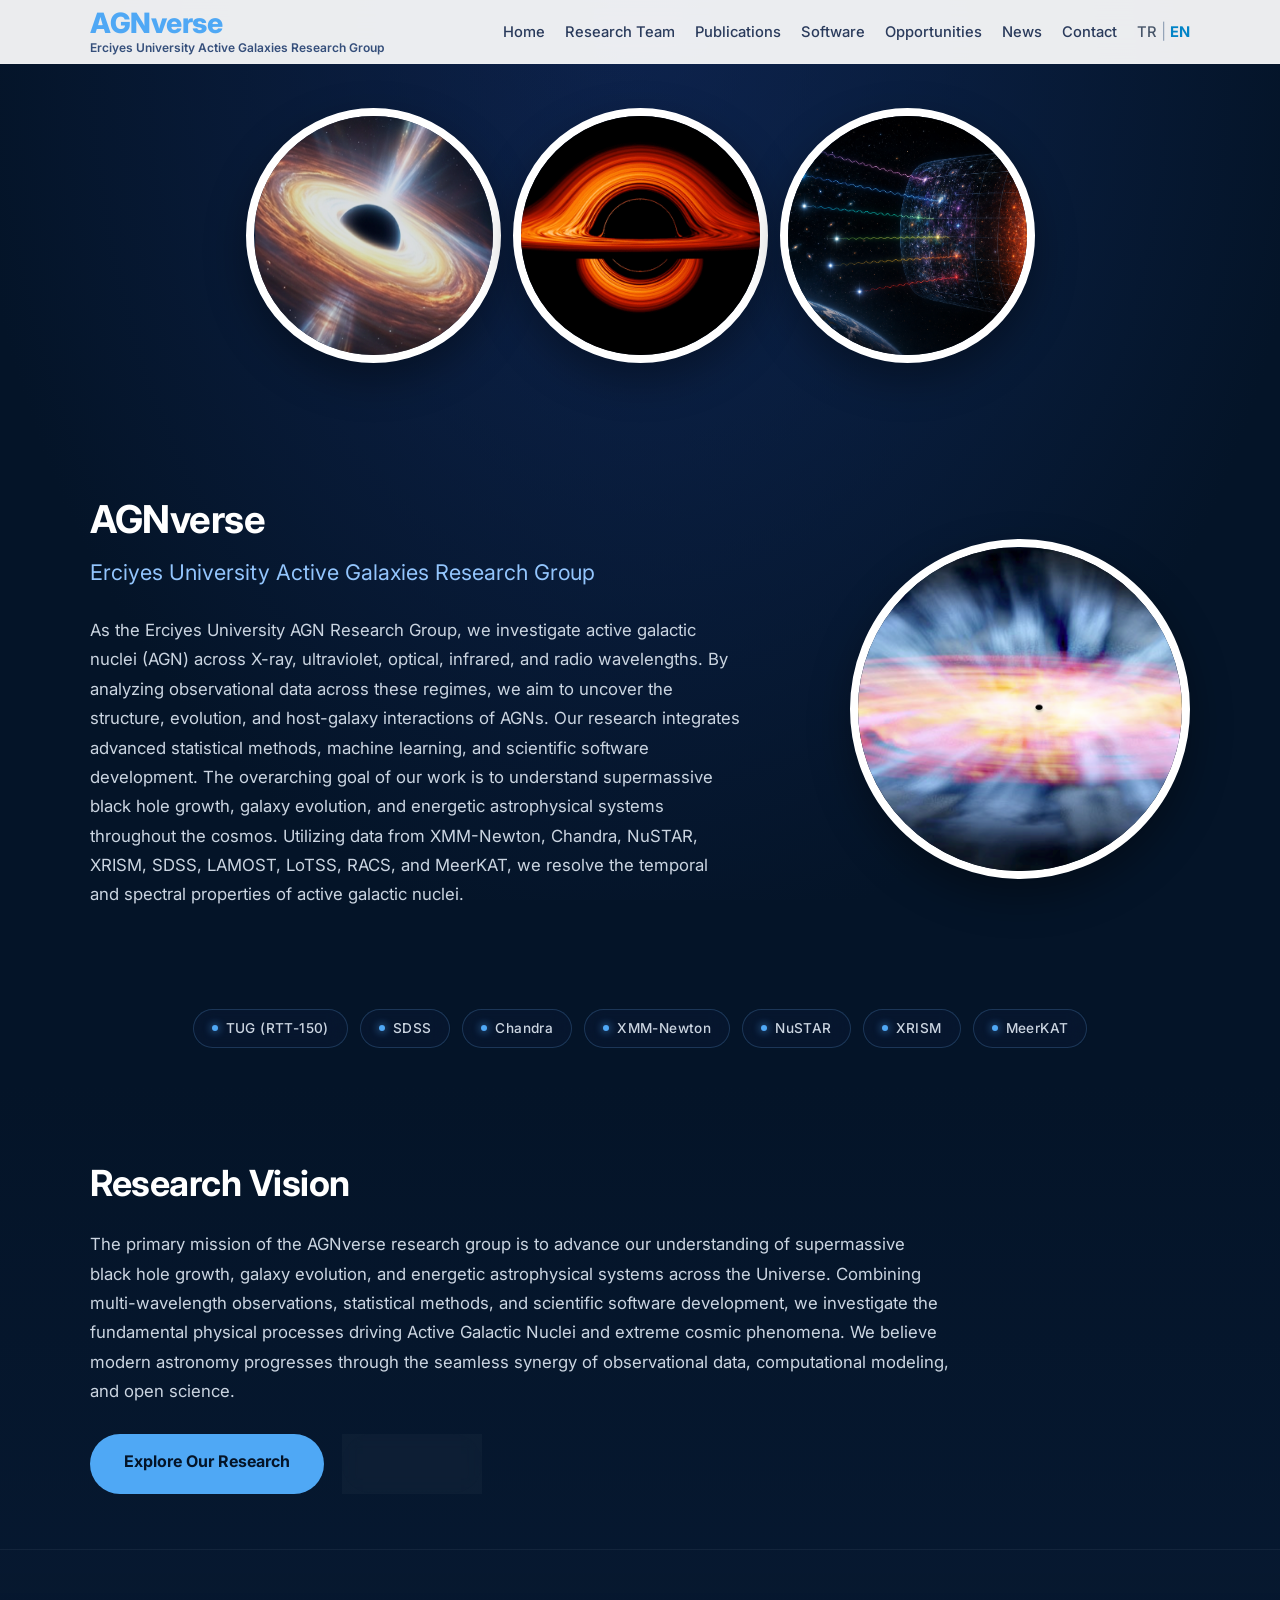
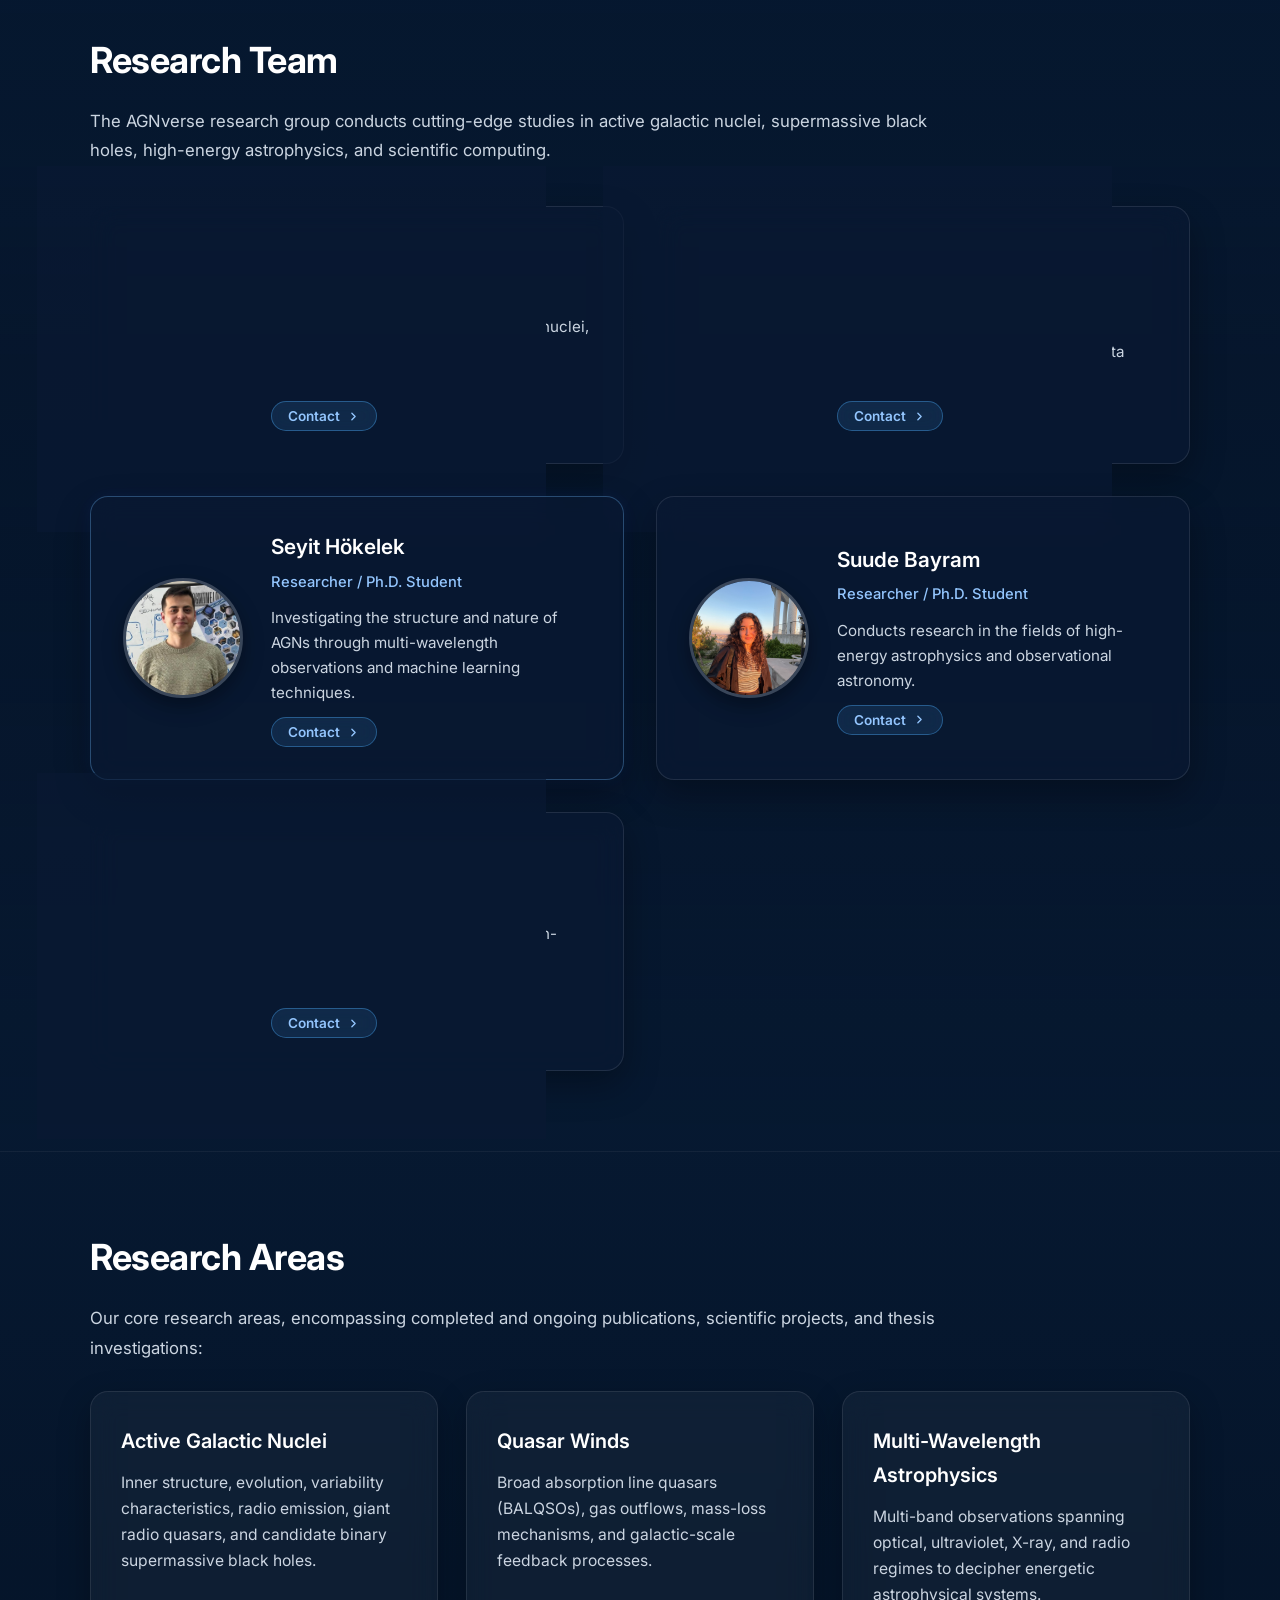
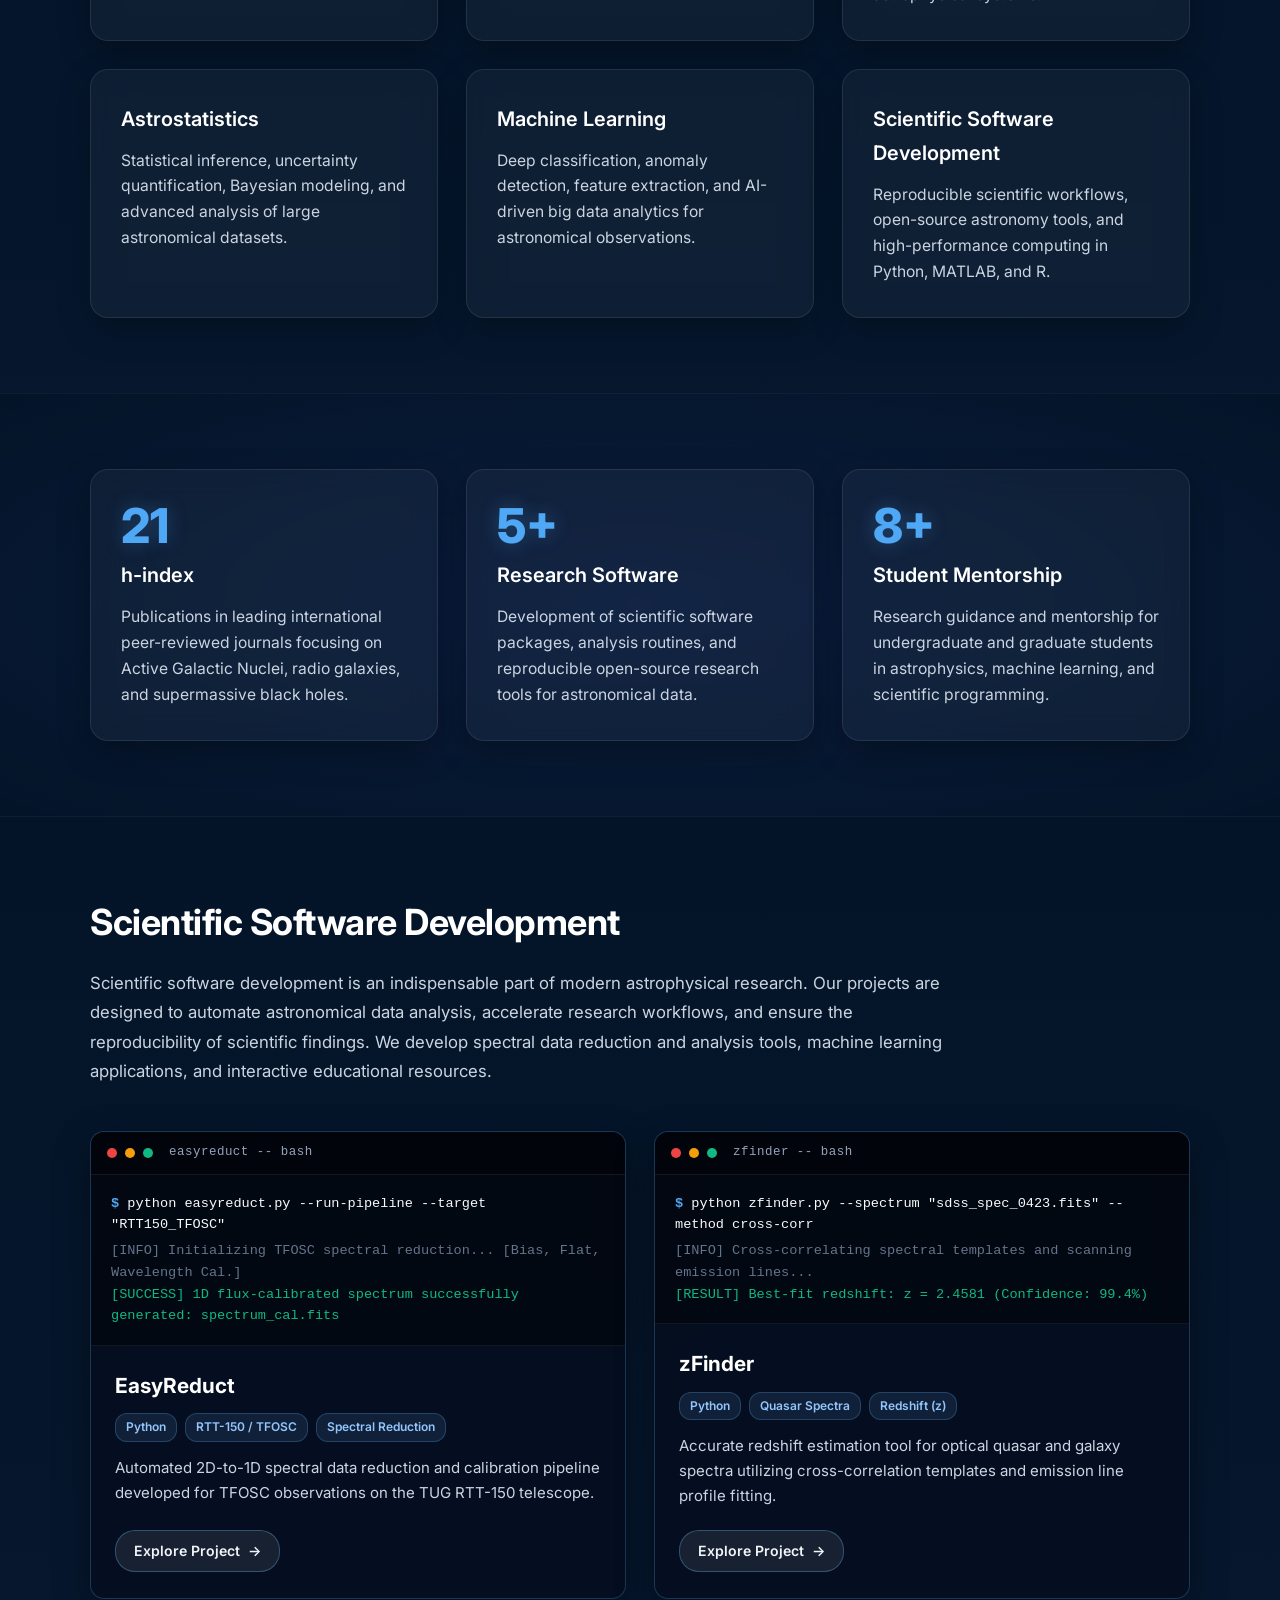
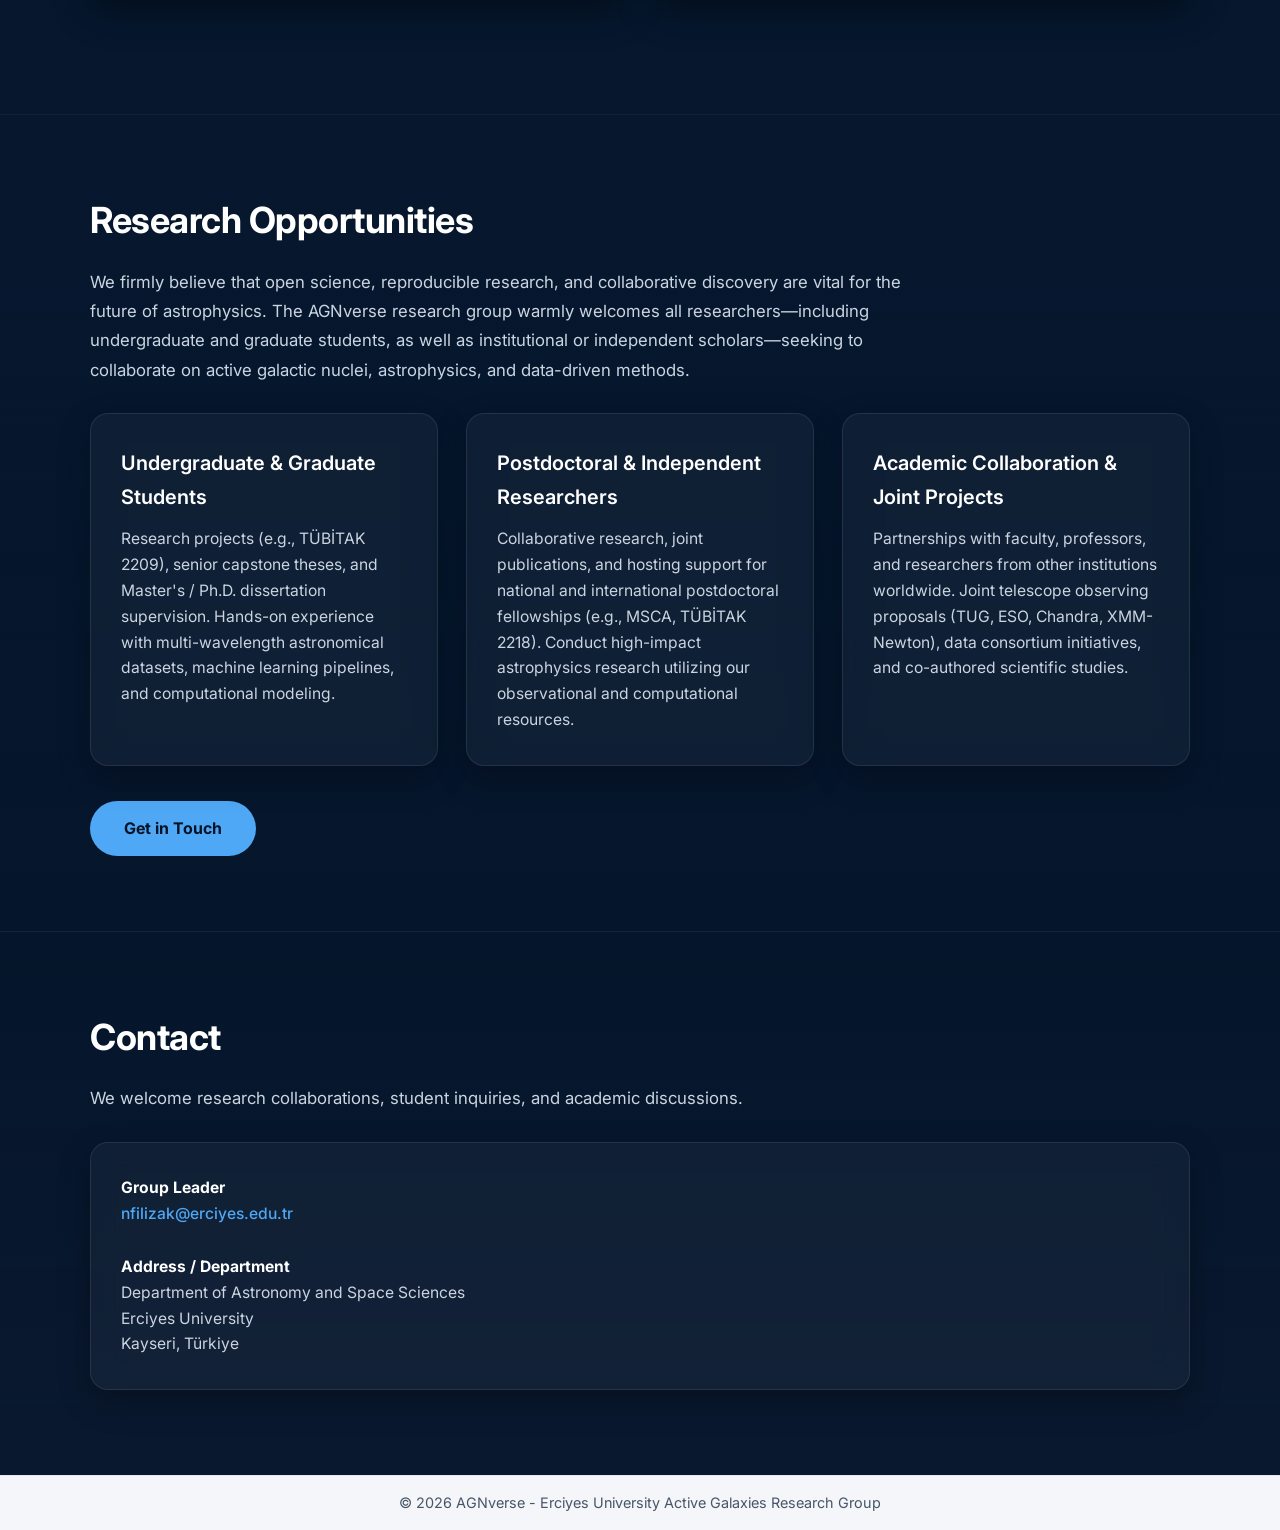
==== en.html @ ff293e3b "SH: update everything" ====
<!DOCTYPE html>
<html lang="en">

<head>

    <meta charset="UTF-8">
    <meta name="viewport" content="width=device-width, initial-scale=1.0">

    <title>AGNverse | Erciyes University Active Galaxies Research Group</title>

    <meta name="description"
        content="Official website of AGNverse - Erciyes University Active Galaxies Research Group. Astrophysics, Active Galactic Nuclei, Quasars, Scientific Programming, Astrostatistics, and Machine Learning.">

    <link rel="stylesheet" href="assets/css/style.css">

</head>

<body>

<header>

    <div class="container navbar">

        <div class="logo">
            <span class="logo-title">AGNverse</span>
            <span class="logo-subtitle">Erciyes University Active Galaxies Research Group</span>
        </div>

        <nav>

            <ul class="menu">

                <li><a href="#">Home</a></li>

                <li><a href="#team">Research Team</a></li>

                <li><a href="#publications">Publications</a></li>

                <li><a href="#software">Software</a></li>

                <li><a href="#opportunities">Opportunities</a></li>

                <li><a href="news-en.html">News</a></li>

                <li><a href="#contact">Contact</a></li>

                <li class="language-switch">
                    <a href="index.html">TR</a>
                    <span>|</span>
                    <a href="en.html" class="active-lang">EN</a>
                </li>

            </ul>

        </nav>

    </div>

</header>

<section class="top-showcase">

    <div class="container showcase-container">

        <div class="showcase-item">
            <img src="assets/images/showcase/agn.png" alt="Active Galactic Nucleus">
        </div>

        <div class="showcase-item">
            <img src="assets/images/showcase/bh.gif" alt="Black Hole">
        </div>

        <div class="showcase-item">
            <img src="assets/images/showcase/Picture2.png" alt="Universe">
        </div>

    </div>

</section>

<section class="hero">

    <div class="container hero">

<div class="hero-text">

            <h1>
                AGNverse
            </h1>

            <h2>
                Erciyes University Active Galaxies Research Group
            </h2>

            <p>

               As the Erciyes University AGN Research Group, we investigate active galactic nuclei (AGN) across X-ray, ultraviolet, optical, infrared, and radio wavelengths.
               By analyzing observational data across these regimes, we aim to uncover the structure, evolution, and host-galaxy interactions of AGNs.
               Our research integrates advanced statistical methods, machine learning, and scientific software development.
               The overarching goal of our work is to understand supermassive black hole growth, galaxy evolution, and energetic astrophysical systems throughout the cosmos.
               
               Utilizing data from XMM-Newton, Chandra, NuSTAR, XRISM, SDSS, LAMOST, LoTSS, RACS, and MeerKAT, we resolve the temporal and spectral properties of active galactic nuclei.

            </p>

        </div>

<div class="hero-image">

            <img src="assets/images/showcase/Kuazar.png"
                alt="Quasar Artistic Illustration">

        </div>

    </div>

</section>

<div class="facilities-strip">
    <div class="facilities-container">
        <span class="facility-badge"><span class="facility-dot"></span>TUG (RTT-150)</span>
        <span class="facility-badge"><span class="facility-dot"></span>SDSS</span>
        <span class="facility-badge"><span class="facility-dot"></span>Chandra</span>
        <span class="facility-badge"><span class="facility-dot"></span>XMM-Newton</span>
        <span class="facility-badge"><span class="facility-dot"></span>NuSTAR</span>
        <span class="facility-badge"><span class="facility-dot"></span>XRISM</span>
        <span class="facility-badge"><span class="facility-dot"></span>MeerKAT</span>
    </div>
</div>

<section id="vision">

    <div class="container">

        <h2 class="section-title">
            Research Vision
        </h2>

        <p class="section-text">

            The primary mission of the AGNverse research group is to advance our understanding of supermassive black hole growth, galaxy evolution, and energetic astrophysical systems across the Universe.
            Combining multi-wavelength observations, statistical methods, and scientific software development, we investigate the fundamental physical processes driving Active Galactic Nuclei and extreme cosmic phenomena.
            We believe modern astronomy progresses through the seamless synergy of observational data, computational modeling, and open science.

        </p>

        <div class="button-group">

            <a href="#team" class="btn btn-primary">
                Explore Our Research
            </a>

            <a href="#software" class="btn btn-secondary">
                Software
            </a>

        </div>

    </div>

</section> 

<section id="team">

    <div class="container">

        <h2 class="section-title">
            Research Team
        </h2>

        <p class="section-intro">
            The AGNverse research group conducts cutting-edge studies in active galactic nuclei,
            supermassive black holes, high-energy astrophysics, and scientific computing.
        </p>

        <div class="team-grid">

            <div class="team-member">
                <div class="flip-inner">
                    <div class="card-front">
                        <div class="team-photo">
                            <img src="assets/images/team/lead.jpg" alt="Dr. Nurten Filiz Ak">
                        </div>
                        <div class="team-info">
                            <h3>Dr. Nurten Filiz Ak</h3>
                            <p class="team-role">Research Group Leader</p>
                            <p class="team-bio">
                                Conducts research on active galactic nuclei, radio galaxies, and the evolution of supermassive black holes.
                            </p>
                            <button class="flip-btn front-flip-btn" type="button" aria-label="Show contact information">
                                <span>Contact</span>
                                <svg class="flip-icon" width="13" height="13" viewBox="0 0 24 24" fill="none" stroke="currentColor" stroke-width="2.5" stroke-linecap="round" stroke-linejoin="round"><path d="m9 18 6-6-6-6"/></svg>
                            </button>
                        </div>
                    </div>
                    <div class="card-back">
                        <div class="card-back-content">
                            <h4 class="card-back-name">Dr. Nurten Filiz Ak</h4>
                            <p class="card-back-role">Research Group Leader</p>
                            <div class="card-back-email">
                                <div class="email-badge" title="Click to copy" data-email="nfilizak@erciyes.edu.tr">
                                    <a href="mailto:nfilizak@erciyes.edu.tr" class="email-mailto-btn" title="Send Email">
                                        <svg width="15" height="15" viewBox="0 0 24 24" fill="none" stroke="currentColor" stroke-width="2" stroke-linecap="round" stroke-linejoin="round"><rect width="20" height="16" x="2" y="4" rx="2"/><path d="m22 7-8.97 5.7a1.94 1.94 0 0 1-2.06 0L2 7"/></svg>
                                    </a>
                                    <span class="email-text">nfilizak@erciyes.edu.tr</span>
                                </div>
                            </div>
                            <div class="team-links card-back-links">
                                <a href="https://github.com/nfilizak" target="_blank">GitHub</a>
                                <a href="https://nfilizak.github.io/" target="_blank">Web</a>
                                <a href="https://scholar.google.com/citations?user=HhNbf2wAAAAJ" target="_blank">Google Scholar</a>
                                <a href="https://orcid.org/0000-0003-3016-5490" target="_blank">ORCID</a>
                            </div>
                            <button class="flip-btn back-flip-btn" type="button" aria-label="Back to biography">
                                <svg class="flip-icon-back" width="13" height="13" viewBox="0 0 24 24" fill="none" stroke="currentColor" stroke-width="2.5" stroke-linecap="round" stroke-linejoin="round"><path d="m15 18-6-6 6-6"/></svg>
                                <span>Biography</span>
                            </button>
                        </div>
                    </div>
                </div>
            </div>

            <div class="team-member">
                <div class="flip-inner">
                    <div class="card-front">
                        <div class="team-photo">
                            <img src="assets/images/team/researcher-1.png" alt="M. Turan Sağlam">
                        </div>
                        <div class="team-info">
                            <h3>M. Turan Sağlam</h3>
                            <p class="team-role">Researcher / Ph.D. Student</p>
                            <p class="team-bio">
                                Focuses on scientific programming, machine learning, and astronomical data analysis.
                            </p>
                            <button class="flip-btn front-flip-btn" type="button" aria-label="Show contact information">
                                <span>Contact</span>
                                <svg class="flip-icon" width="13" height="13" viewBox="0 0 24 24" fill="none" stroke="currentColor" stroke-width="2.5" stroke-linecap="round" stroke-linejoin="round"><path d="m9 18 6-6-6-6"/></svg>
                            </button>
                        </div>
                    </div>
                    <div class="card-back">
                        <div class="card-back-content">
                            <h4 class="card-back-name">M. Turan Sağlam</h4>
                            <p class="card-back-role">Researcher / Ph.D. Student</p>
                            <div class="card-back-email">
                                <div class="email-badge" title="Click to copy" data-email="mturansaglam@">
                                    <a href="mailto:mturansaglam@" class="email-mailto-btn" title="Send Email">
                                        <svg width="15" height="15" viewBox="0 0 24 24" fill="none" stroke="currentColor" stroke-width="2" stroke-linecap="round" stroke-linejoin="round"><rect width="20" height="16" x="2" y="4" rx="2"/><path d="m22 7-8.97 5.7a1.94 1.94 0 0 1-2.06 0L2 7"/></svg>
                                    </a>
                                    <span class="email-text">mturansaglam@</span>
                                </div>
                            </div>
                            <div class="team-links card-back-links">
                                <a href="https://github.com/agnverse" target="_blank">GitHub</a>
                                <a href="#">Web</a>
                                <a href="#">Google Scholar</a>
                                <a href="https://orcid.org" target="_blank">ORCID</a>
                            </div>
                            <button class="flip-btn back-flip-btn" type="button" aria-label="Back to biography">
                                <svg class="flip-icon-back" width="13" height="13" viewBox="0 0 24 24" fill="none" stroke="currentColor" stroke-width="2.5" stroke-linecap="round" stroke-linejoin="round"><path d="m15 18-6-6 6-6"/></svg>
                                <span>Biography</span>
                            </button>
                        </div>
                    </div>
                </div>
            </div>

            <div class="team-member seyit-card" id="seyithokelek-card">
                <div class="flip-inner">
                    <div class="card-front">
                        <div class="team-photo">
                            <img src="assets/images/team/researcher_2.jpeg" alt="Seyit Hökelek" class="photo-seyit" style="object-position: center 18%;">
                        </div>
                        <div class="team-info">
                            <h3>Seyit Hökelek</h3>
                            <p class="team-role">Researcher / Ph.D. Student</p>
                            <p class="team-bio">
                                Investigating the structure and nature of AGNs through multi-wavelength observations and machine learning techniques.
                            </p>
                            <button class="flip-btn front-flip-btn" type="button" aria-label="Show contact information">
                                <span>Contact</span>
                                <svg class="flip-icon" width="13" height="13" viewBox="0 0 24 24" fill="none" stroke="currentColor" stroke-width="2.5" stroke-linecap="round" stroke-linejoin="round"><path d="m9 18 6-6-6-6"/></svg>
                            </button>
                        </div>
                    </div>
                    <div class="card-back">
                        <div class="card-back-content">
                            <h4 class="card-back-name">Seyit Hökelek</h4>
                            <p class="card-back-role">Researcher / Ph.D. Student</p>
                            <div class="card-back-email">
                                <div class="email-badge" title="Click to copy" data-email="sthokelek@gmail.com">
                                    <a href="mailto:sthokelek@gmail.com" class="email-mailto-btn" title="Send Email">
                                        <svg width="15" height="15" viewBox="0 0 24 24" fill="none" stroke="currentColor" stroke-width="2" stroke-linecap="round" stroke-linejoin="round"><rect width="20" height="16" x="2" y="4" rx="2"/><path d="m22 7-8.97 5.7a1.94 1.94 0 0 1-2.06 0L2 7"/></svg>
                                    </a>
                                    <span class="email-text">sthokelek@gmail.com</span>
                                </div>
                            </div>
                            <div class="team-links card-back-links">
                                <a href="https://github.com/seyithokelek" target="_blank">GitHub</a>
                                <a href="https://seyithokelek.github.io/" target="_blank">Web</a>
                                <a href="https://scholar.google.com/citations?user=B_S19VgAAAAJ" target="_blank">Google Scholar</a>
                                <a href="https://orcid.org/0000-0002-2534-0584" target="_blank">ORCID</a>
                            </div>
                            <button class="flip-btn back-flip-btn" type="button" aria-label="Back to biography">
                                <svg class="flip-icon-back" width="13" height="13" viewBox="0 0 24 24" fill="none" stroke="currentColor" stroke-width="2.5" stroke-linecap="round" stroke-linejoin="round"><path d="m15 18-6-6 6-6"/></svg>
                                <span>Biography</span>
                            </button>
                        </div>
                    </div>
                </div>
            </div>

            <div class="team-member">
                <div class="flip-inner">
                    <div class="card-front">
                        <div class="team-photo">
                            <img src="assets/images/team/researcher-3.jpeg" alt="Suude Bayram">
                        </div>
                        <div class="team-info">
                            <h3>Suude Bayram</h3>
                            <p class="team-role">Researcher / Ph.D. Student</p>
                            <p class="team-bio">
                                Conducts research in the fields of high-energy astrophysics and observational astronomy.
                            </p>
                            <button class="flip-btn front-flip-btn" type="button" aria-label="Show contact information">
                                <span>Contact</span>
                                <svg class="flip-icon" width="13" height="13" viewBox="0 0 24 24" fill="none" stroke="currentColor" stroke-width="2.5" stroke-linecap="round" stroke-linejoin="round"><path d="m9 18 6-6-6-6"/></svg>
                            </button>
                        </div>
                    </div>
                    <div class="card-back">
                        <div class="card-back-content">
                            <h4 class="card-back-name">Suude Bayram</h4>
                            <p class="card-back-role">Researcher / Ph.D. Student</p>
                            <div class="card-back-email">
                                <div class="email-badge" title="Click to copy" data-email="suudebayram@">
                                    <a href="mailto:suudebayram@" class="email-mailto-btn" title="Send Email">
                                        <svg width="15" height="15" viewBox="0 0 24 24" fill="none" stroke="currentColor" stroke-width="2" stroke-linecap="round" stroke-linejoin="round"><rect width="20" height="16" x="2" y="4" rx="2"/><path d="m22 7-8.97 5.7a1.94 1.94 0 0 1-2.06 0L2 7"/></svg>
                                    </a>
                                    <span class="email-text">suudebayram@</span>
                                </div>
                            </div>
                            <div class="team-links card-back-links">
                                <a href="https://github.com/agnverse" target="_blank">GitHub</a>
                                <a href="#">Web</a>
                                <a href="#">Google Scholar</a>
                                <a href="https://orcid.org" target="_blank">ORCID</a>
                            </div>
                            <button class="flip-btn back-flip-btn" type="button" aria-label="Back to biography">
                                <svg class="flip-icon-back" width="13" height="13" viewBox="0 0 24 24" fill="none" stroke="currentColor" stroke-width="2.5" stroke-linecap="round" stroke-linejoin="round"><path d="m15 18-6-6 6-6"/></svg>
                                <span>Biography</span>
                            </button>
                        </div>
                    </div>
                </div>
            </div>

            <div class="team-member">
                <div class="flip-inner">
                    <div class="card-front">
                        <div class="team-photo">
                            <img src="assets/images/team/researcher-4.jpeg" alt="Enes Selam Kaçan">
                        </div>
                        <div class="team-info">
                            <h3>Enes Selam Kaçan</h3>
                            <p class="team-role">Researcher</p>
                            <p class="team-bio">
                                Conducts research in the fields of high-energy astrophysics and observational astronomy.
                            </p>
                            <button class="flip-btn front-flip-btn" type="button" aria-label="Show contact information">
                                <span>Contact</span>
                                <svg class="flip-icon" width="13" height="13" viewBox="0 0 24 24" fill="none" stroke="currentColor" stroke-width="2.5" stroke-linecap="round" stroke-linejoin="round"><path d="m9 18 6-6-6-6"/></svg>
                            </button>
                        </div>
                    </div>
                    <div class="card-back">
                        <div class="card-back-content">
                            <h4 class="card-back-name">Enes Selam Kaçan</h4>
                            <p class="card-back-role">Researcher</p>
                            <div class="card-back-email">
                                <div class="email-badge" title="Click to copy" data-email="enesselam@">
                                    <a href="mailto:enesselam@" class="email-mailto-btn" title="Send Email">
                                        <svg width="15" height="15" viewBox="0 0 24 24" fill="none" stroke="currentColor" stroke-width="2" stroke-linecap="round" stroke-linejoin="round"><rect width="20" height="16" x="2" y="4" rx="2"/><path d="m22 7-8.97 5.7a1.94 1.94 0 0 1-2.06 0L2 7"/></svg>
                                    </a>
                                    <span class="email-text">enesselam@</span>
                                </div>
                            </div>
                            <div class="team-links card-back-links">
                                <a href="https://github.com/agnverse" target="_blank">GitHub</a>
                                <a href="#">Web</a>
                                <a href="#">Google Scholar</a>
                                <a href="https://orcid.org" target="_blank">ORCID</a>
                            </div>
                            <button class="flip-btn back-flip-btn" type="button" aria-label="Back to biography">
                                <svg class="flip-icon-back" width="13" height="13" viewBox="0 0 24 24" fill="none" stroke="currentColor" stroke-width="2.5" stroke-linecap="round" stroke-linejoin="round"><path d="m15 18-6-6 6-6"/></svg>
                                <span>Biography</span>
                            </button>
                        </div>
                    </div>
                </div>
            </div>

        </div>

    </div>

</section>

<section id="research-areas">

    <div class="container">

        <h2 class="section-title">
            Research Areas
        </h2>

        <p class="section-text">
            Our core research areas, encompassing completed and ongoing publications, scientific projects, and thesis investigations:
        </p>

        <div class="grid">

            <div class="card">

                <h3>
                    Active Galactic Nuclei
                </h3>

                <p>
                    Inner structure, evolution, variability characteristics, radio emission, giant radio quasars, and candidate binary supermassive black holes.
                </p>

            </div>

            <div class="card">

                <h3>
                    Quasar Winds
                </h3>

                <p>
                    Broad absorption line quasars (BALQSOs), gas outflows, mass-loss mechanisms, and galactic-scale feedback processes.
                </p>

            </div>

            <div class="card">

                <h3>
                    Multi-Wavelength Astrophysics
                </h3>

                <p>
                    Multi-band observations spanning optical, ultraviolet, X-ray, and radio regimes to decipher energetic astrophysical systems.
                </p>

            </div>

            <div class="card">

                <h3>
                    Astrostatistics
                </h3>

                <p>
                    Statistical inference, uncertainty quantification, Bayesian modeling, and advanced analysis of large astronomical datasets.
                </p>

            </div>

            <div class="card">

                <h3>
                    Machine Learning
                </h3>

                <p>
                    Deep classification, anomaly detection, feature extraction, and AI-driven big data analytics for astronomical observations.
                </p>

            </div>

            <div class="card">

                <h3>
                    Scientific Software Development
                </h3>

                <p>
                    Reproducible scientific workflows, open-source astronomy tools, and high-performance computing in Python, MATLAB, and R.
                </p>

            </div>

        </div>

    </div>

</section>

<section id="publications">

    <div class="container">

        <div class="grid">

            <div class="card">

                <div class="highlight-number">
                    21
                </div>

                <h3>h-index</h3>

                <p class="highlight-text">
                    Publications in leading international peer-reviewed journals focusing on Active Galactic Nuclei, radio galaxies, and supermassive black holes.
                </p>

            </div>

            <div class="card">

                <div class="highlight-number">
                    5+
                </div>

                <h3>Research Software</h3>

                <p class="highlight-text">
                    Development of scientific software packages, analysis routines, and reproducible open-source research tools for astronomical data.
                </p>

            </div>

            <div class="card">

                <div class="highlight-number">
                    8+
                </div>

                <h3>Student Mentorship</h3>

                <p class="highlight-text">
                    Research guidance and mentorship for undergraduate and graduate students in astrophysics, machine learning, and scientific programming.
                </p>

            </div>

        </div>

    </div>

</section>

<section id="software">

    <div class="container">

        <h2 class="section-title">
            Scientific Software Development
        </h2>

        <p class="section-text">

            Scientific software development is an indispensable part of modern astrophysical research.
            Our projects are designed to automate astronomical data analysis, accelerate research 
            workflows, and ensure the reproducibility of scientific findings.
            We develop spectral data reduction and analysis tools, machine learning applications, 
            and interactive educational resources.

        </p>

        <div class="software-showcase">

<div class="terminal-card">
                <div class="terminal-header">
                    <span class="terminal-dot dot-red"></span>
                    <span class="terminal-dot dot-yellow"></span>
                    <span class="terminal-dot dot-green"></span>
                    <span class="terminal-title">easyreduct -- bash</span>
                </div>
                <div class="terminal-body">
                    <div><span class="t-prompt">$</span> <span class="t-cmd">python easyreduct.py --run-pipeline --target "RTT150_TFOSC"</span></div>
                    <div class="t-info">[INFO] Initializing TFOSC spectral reduction... [Bias, Flat, Wavelength Cal.]</div>
                    <div class="t-success">[SUCCESS] 1D flux-calibrated spectrum successfully generated: spectrum_cal.fits</div>
                </div>
                <div class="terminal-content">
                    <h3>EasyReduct</h3>
                    <div class="terminal-badges">
                        <span class="t-tag">Python</span>
                        <span class="t-tag">RTT-150 / TFOSC</span>
                        <span class="t-tag">Spectral Reduction</span>
                    </div>
                    <p>
                        Automated 2D-to-1D spectral data reduction and calibration pipeline developed for TFOSC observations on the TUG RTT-150 telescope.
                    </p>
                    <a href="https://seyithokelek.github.io/projects/EasyReduct/" target="_blank" class="terminal-btn">
                        <span>Explore Project</span> &rarr;
                    </a>
                </div>
            </div>

<div class="terminal-card">
                <div class="terminal-header">
                    <span class="terminal-dot dot-red"></span>
                    <span class="terminal-dot dot-yellow"></span>
                    <span class="terminal-dot dot-green"></span>
                    <span class="terminal-title">zfinder -- bash</span>
                </div>
                <div class="terminal-body">
                    <div><span class="t-prompt">$</span> <span class="t-cmd">python zfinder.py --spectrum "sdss_spec_0423.fits" --method cross-corr</span></div>
                    <div class="t-info">[INFO] Cross-correlating spectral templates and scanning emission lines...</div>
                    <div class="t-success">[RESULT] Best-fit redshift: z = 2.4581 (Confidence: 99.4%)</div>
                </div>
                <div class="terminal-content">
                    <h3>zFinder</h3>
                    <div class="terminal-badges">
                        <span class="t-tag">Python</span>
                        <span class="t-tag">Quasar Spectra</span>
                        <span class="t-tag">Redshift (z)</span>
                    </div>
                    <p>
                        Accurate redshift estimation tool for optical quasar and galaxy spectra utilizing cross-correlation templates and emission line profile fitting.
                    </p>
                    <a href="https://seyithokelek.github.io/projects/zFinder/" target="_blank" class="terminal-btn">
                        <span>Explore Project</span> &rarr;
                    </a>
                </div>
            </div>

        </div>

    </div>

</section>

<section id="opportunities">

    <div class="container">

        <h2 class="section-title">
            Research Opportunities
        </h2>

        <p class="section-text">
            We firmly believe that open science, reproducible research, and collaborative discovery are vital for the future of astrophysics. The AGNverse research group warmly welcomes all researchers—including undergraduate and graduate students, as well as institutional or independent scholars—seeking to collaborate on active galactic nuclei, astrophysics, and data-driven methods.
        </p>

        <div class="grid">

            <div class="card">

                <h3>
                    Undergraduate & Graduate Students
                </h3>

                <p>
                    Research projects (e.g., TÜBİTAK 2209), senior capstone theses, and Master's / Ph.D. dissertation supervision. Hands-on experience with multi-wavelength astronomical datasets, machine learning pipelines, and computational modeling.
                </p>

            </div>

            <div class="card">

                <h3>
                    Postdoctoral & Independent Researchers
                </h3>

                <p>
                    Collaborative research, joint publications, and hosting support for national and international postdoctoral fellowships (e.g., MSCA, TÜBİTAK 2218). Conduct high-impact astrophysics research utilizing our observational and computational resources.
                </p>

            </div>

            <div class="card">

                <h3>
                    Academic Collaboration & Joint Projects
                </h3>

                <p>
                    Partnerships with faculty, professors, and researchers from other institutions worldwide. Joint telescope observing proposals (TUG, ESO, Chandra, XMM-Newton), data consortium initiatives, and co-authored scientific studies.
                </p>

            </div>

        </div>

        <div class="button-group" style="margin-top: 35px;">
            <a href="#contact" class="btn btn-primary">
                Get in Touch
            </a>
        </div>

    </div>

</section>

<section id="contact">

    <div class="container">

        <h2 class="section-title">
            Contact
        </h2>

        <p class="section-text">
            We welcome research collaborations, student inquiries, and academic discussions.
        </p>

        <div class="card">

            <p>

                <strong>Group Leader</strong><br>

                <a href="mailto:nfilizak@erciyes.edu.tr">
                    nfilizak@erciyes.edu.tr
                </a>

            </p>

            <br>

            <p>

                <strong>Address / Department</strong><br>

                Department of Astronomy and Space Sciences<br>
                Erciyes University<br>
                Kayseri, Türkiye

            </p>

        </div>

    </div>

</section>

<footer>

    <div class="container">

        <p>

            © 2026 AGNverse - Erciyes University Active Galaxies Research Group

        </p>

    </div>

</footer>

<script>

(function() {
    const card = document.getElementById('seyithokelek-card');
    if (!card) return;

    let lastSpawn = 0;
    const starSymbols = ['✦', '★', '✧', '⋆', '✨'];
    const starColors = ['#ffd700', '#ffec8b', '#68aeec', '#ffffff', '#a8d8ff'];

    card.addEventListener('mousemove', function(e) {
        const now = Date.now();
        if (now - lastSpawn < 40) return;
        lastSpawn = now;

        const rect = card.getBoundingClientRect();
        const x = e.clientX - rect.left;
        const y = e.clientY - rect.top;

        const star = document.createElement('span');
        star.className = 'star-particle';
        star.textContent = starSymbols[Math.floor(Math.random() * starSymbols.length)];

        const size = Math.floor(Math.random() * 10) + 14;
        const color = starColors[Math.floor(Math.random() * starColors.length)];

        const angle = Math.random() * Math.PI * 2;
        const distMid = Math.random() * 18 + 8;
        const distEnd = distMid + Math.random() * 22 + 10;
        const tx = Math.cos(angle) * distMid;
        const ty = Math.sin(angle) * distMid;
        const txEnd = Math.cos(angle) * distEnd;
        const tyEnd = Math.sin(angle) * distEnd;

        star.style.left = (x - size / 2) + 'px';
        star.style.top = (y - size / 2) + 'px';
        star.style.fontSize = size + 'px';
        star.style.color = color;
        star.style.textShadow = `0 0 8px ${color}, 0 0 16px #68aeec`;
        star.style.setProperty('--tx', `${tx}px`);
        star.style.setProperty('--ty', `${ty}px`);
        star.style.setProperty('--tx-end', `${txEnd}px`);
        star.style.setProperty('--ty-end', `${tyEnd}px`);

        card.appendChild(star);

        setTimeout(() => {
            star.remove();
        }, 750);
    });
})();

(function() {
    document.querySelectorAll('.team-member').forEach(function(card) {
        const frontBtn = card.querySelector('.front-flip-btn');
        const backBtn = card.querySelector('.back-flip-btn');

        if (frontBtn) {
            frontBtn.addEventListener('mouseenter', function() {
                card.classList.add('flipped');
            });

            frontBtn.addEventListener('click', function(e) {
                e.stopPropagation();
                card.classList.toggle('flipped');
            });
        }

        if (backBtn) {
            backBtn.addEventListener('click', function(e) {
                e.stopPropagation();
                card.classList.remove('flipped');
            });
        }

        card.addEventListener('mouseleave', function() {
            card.classList.remove('flipped');
        });
    });
})();

(function() {
    document.querySelectorAll('.email-badge').forEach(function(badge) {
        badge.addEventListener('click', function(e) {
            if (e.target.closest('.email-mailto-btn')) return;
            e.stopPropagation();

            const email = this.getAttribute('data-email');
            const textSpan = this.querySelector('.email-text');
            if (!email || !textSpan) return;

            navigator.clipboard.writeText(email).then(() => {
                const origText = textSpan.textContent;
                badge.classList.add('copied');
                textSpan.textContent = '✓ Copied!';
                setTimeout(() => {
                    badge.classList.remove('copied');
                    textSpan.textContent = origText;
                }, 1200);
            }).catch(() => {
                const range = document.createRange();
                range.selectNodeContents(textSpan);
                const sel = window.getSelection();
                sel.removeAllRanges();
                sel.addRange(range);
            });
        });
    });
})();
</script>

</body>

</html>
---- assets/css/style.css ----
@import url('https://fonts.googleapis.com/css2?family=Inter:wght@300;400;500;600;700&display=swap');

:root{

    --background:#041428;

    --surface:rgba(255, 255, 255, 0.05);

    --primary:#93c5fd;

    --secondary:#cbd5e1;

    --accent:#4fa8f5;

    --text:#f8fafc;

    --light:#94a3b8;

    --border:rgba(255, 255, 255, 0.1);

    --shadow:0 16px 40px rgba(0,0,0,.35);

}

*{

    margin:0;

    padding:0;

    box-sizing:border-box;

}

html{

    scroll-behavior:smooth;

}

body{

    font-family:'Inter',sans-serif;

    background-color:#041428;

    background-image:
        radial-gradient(ellipse at 50% 0%, rgba(30, 58, 138, 0.35) 0%, #041428 75%),
        radial-gradient(circle at 85% 40%, rgba(14, 116, 204, 0.1) 0%, transparent 60%),
        radial-gradient(circle at 15% 75%, rgba(30, 75, 145, 0.12) 0%, transparent 60%);

    background-attachment:fixed;

    color:var(--text);

    line-height:1.7;

}

.container{

    width:min(1100px,92%);

    margin:auto;

}

header{

    position:fixed;

    top:0;

    left:0;

    width:100%;

    background:rgba(255,255,255,.92);

    backdrop-filter:blur(14px);

    border-bottom:1px solid var(--border);

    z-index:1000;

}

.navbar{

    display:flex;

    justify-content:space-between;

    align-items:center;

    padding:8px 0;

}

.logo{

    display:flex;

    flex-direction:column;

    justify-content:center;

}

.logo-title{

    font-size:1.75rem;

    font-weight:800;

    color:var(--accent);

    line-height:1.1;

    letter-spacing:-0.5px;

    margin:0;

}

.logo-subtitle{

    font-size:0.75rem;

    font-weight:600;

    color:#354f7b;

    line-height:1.2;

    margin-top:2px;

}

.menu{

    display:flex;

    gap:20px;

    list-style:none;

    align-items:center;

}

.menu a{

    text-decoration:none;

    color:#2a3b5c;

    font-size:0.92rem;

    font-weight:500;

    transition:.3s;

    white-space:nowrap;

}

.menu a:hover{

    color:#0284c7;

}

.language-switch span{

    color:#94a3b8;

}

.language-switch a{

    color:#475569;

}

.language-switch a.active-lang{

    color:#0284c7;

    font-weight:700;

}

.hero{

    min-height:10vh;

    display:flex;

    align-items:center;

    justify-content:space-between;

    gap:80px;

    padding-top:50px;

}

.hero-text{

    flex:1;

}

.hero-text h1{

    font-size:2.4rem;

    color:#ffffff;

    line-height:1.1;

    margin-bottom:14px;

    letter-spacing:-0.5px;

}

.hero-text h2{

    font-size:1.35rem;

    font-weight:400;

    color:var(--primary);

    margin-bottom:25px;

}

.hero-text p{

    font-size:1.05rem;

    color:var(--secondary);

    max-width:650px;

    margin-bottom:10px;

    line-height:1.75;

}

.button-group{

    display:flex;

    gap:18px;

    flex-wrap:wrap;

}

.btn{

    display:inline-block;

    padding:14px 34px;

    border-radius:40px;

    text-decoration:none;

    transition:.3s;

    font-weight:600;

}

.btn-primary{

    background:var(--accent);

    color:#041428;

    font-weight:700;

}

.btn-primary:hover{

    transform:translateY(-4px);

    box-shadow:0 10px 25px rgba(79, 168, 245, .4);

    background:#68b8ff;

}

.btn-secondary{

    border:2px solid var(--accent);

    color:var(--accent);

    background:rgba(255, 255, 255, 0.03);

    backdrop-filter:blur(8px);

}

.btn-secondary:hover{

    background:var(--accent);

    color:#041428;

    font-weight:700;

}

.hero-image{

    flex:0 0 160px;

    display:flex;

    justify-content:center;

}

.hero-image img{

    width:340px;

    height:340px;

    object-fit:cover;

    border-radius:50%;

    border:8px solid white;

    box-shadow:var(--shadow);

    transition:.5s;

}

.hero-image img:hover{

    transform:scale(1.03);

}

section{

    padding:65px 0;

    position:relative;

}

.section-title{

    font-size:2.25rem;

    font-weight:700;

    color:#ffffff;

    margin-bottom:16px;

    letter-spacing:-0.5px;

}

.section-text,
.section-intro{

    max-width:860px;

    color:var(--secondary);

    font-size:1.05rem;

    line-height:1.75;

    margin-bottom:28px;

}

#vision{

    background:linear-gradient(180deg, transparent 0%, rgba(10, 31, 61, 0.35) 100%);

    padding:70px 0 55px 0;

}

#team{

    background:linear-gradient(180deg, rgba(10, 31, 61, 0.35) 0%, rgba(6, 22, 45, 0.7) 50%, rgba(10, 31, 61, 0.4) 100%);

    border-top:1px solid rgba(255, 255, 255, 0.05);

    border-bottom:1px solid rgba(255, 255, 255, 0.05);

    padding:80px 0;

}

#research-areas{

    background:linear-gradient(180deg, rgba(10, 31, 61, 0.4) 0%, rgba(6, 22, 45, 0.5) 50%, rgba(10, 31, 61, 0.25) 100%);

    padding:75px 0;

}

#publications{

    background:radial-gradient(ellipse at 50% 50%, rgba(30, 58, 138, 0.22) 0%, rgba(4, 20, 40, 0.5) 100%);

    border-top:1px solid rgba(255, 255, 255, 0.04);

    border-bottom:1px solid rgba(255, 255, 255, 0.04);

    padding:75px 0;

}

#software{

    background:linear-gradient(180deg, transparent 0%, rgba(10, 31, 61, 0.3) 100%);

    padding:75px 0;

}

#opportunities{

    background:linear-gradient(180deg, rgba(10, 31, 61, 0.3) 0%, rgba(6, 22, 45, 0.65) 100%);

    border-top:1px solid rgba(255, 255, 255, 0.05);

    padding:75px 0;

}

#contact{

    background:linear-gradient(180deg, rgba(6, 22, 45, 0.65) 0%, rgba(10, 25, 48, 0.85) 100%);

    border-top:1px solid rgba(255, 255, 255, 0.05);

    padding:75px 0 85px 0;

}

#contact .card a{

    color:var(--accent);

    text-decoration:none;

    font-weight:500;

    transition:color 0.2s ease;

}

#contact .card a:hover{

    color:#ffffff;

    text-decoration:underline;

}

#contact .card strong{

    color:#ffffff;

}

.grid{

    display:grid;

    grid-template-columns:repeat(auto-fit,minmax(280px,1fr));

    gap:28px;

}

.card{

    background:rgba(255, 255, 255, 0.04);

    border:1px solid rgba(255, 255, 255, 0.09);

    backdrop-filter:blur(14px);

    -webkit-backdrop-filter:blur(14px);

    border-radius:18px;

    padding:32px 30px;

    box-shadow:0 12px 32px rgba(0, 0, 0, 0.28);

    transition:transform 0.35s ease, box-shadow 0.35s ease, border-color 0.35s ease, background 0.35s ease;

}

.card:hover{

    transform:translateY(-6px);

    background:rgba(255, 255, 255, 0.07);

    border-color:rgba(104, 174, 236, 0.4);

    box-shadow:0 18px 40px rgba(0, 0, 0, 0.4), 0 0 20px rgba(79, 168, 245, 0.15);

}

.card h3{

    margin-bottom:12px;

    color:#ffffff;

    font-size:1.25rem;

    font-weight:600;

}

.card p{

    color:var(--secondary);

    line-height:1.65;

    font-size:0.98rem;

}

.highlight-number{

    font-size:3rem;

    color:var(--accent);

    font-weight:800;

    line-height:1;

    margin-bottom:8px;

    text-shadow:0 0 20px rgba(79, 168, 245, 0.3);

}

.highlight-text{

    color:var(--secondary);

    line-height:1.6;

}

footer{

    background:#f4f6f9;

    border-top:1px solid rgba(0,0,0,0.06);

    text-align:center;

    padding:16px 0;

    color:#475569;

    font-size:0.9rem;

}

footer p{

    margin:0;

    line-height:1.5;

    color:#475569;

}

@media(max-width:1120px){

.menu{

    gap:13px;

}

.menu a{

    font-size:0.86rem;

}

}

@media(max-width:950px){

.hero{

    flex-direction:column-reverse;

    text-align:center;

    padding-top:180px;

}

.hero-text p{

    margin:auto;

    margin-bottom:20px;

}

.button-group{

    justify-content:center;

}

.menu{

    display:none;

}

.hero-text h1{

    font-size:3.2rem;

}

.hero-image img{

    width:250px;

    height:250px;

}

}

.team-grid {
    display: grid;
    grid-template-columns: repeat(2, 1fr);
    gap: 2rem;
    margin-top: 2.5rem;
}

.team-member {
    perspective: 1200px;
    background: transparent;
    border-radius: 18px;
    position: relative;
}

.flip-inner {
    position: relative;
    width: 100%;
    height: 100%;
    min-height: 245px;
    transform-style: preserve-3d;
    transition: transform 0.7s cubic-bezier(0.4, 0.2, 0.2, 1);
    border-radius: 18px;
}

.team-member.flipped .flip-inner {
    transform: rotateY(180deg);
}

.card-front,
.card-back {
    width: 100%;
    height: 100%;
    border-radius: 18px;
    backface-visibility: hidden;
    -webkit-backface-visibility: hidden;
    box-sizing: border-box;
}

.card-front {
    display: flex;
    align-items: center;
    gap: 1.75rem;
    padding: 2rem;
    border-radius: 18px;
    background: rgba(10, 25, 52, 0.65);
    border: 1px solid rgba(255, 255, 255, 0.1);
    backdrop-filter: blur(14px);
    -webkit-backdrop-filter: blur(14px);
    box-shadow: 0 14px 35px rgba(0, 0, 0, 0.3);
    transform: rotateY(0deg);
    transition: transform 0.35s ease, box-shadow 0.35s ease, border-color 0.35s ease, background 0.35s ease;
}

.card-front:hover {
    background: rgba(13, 33, 68, 0.75);
    border-color: rgba(104, 174, 236, 0.45);
    box-shadow: 0 20px 42px rgba(0, 0, 0, 0.45), 0 0 22px rgba(30, 58, 138, 0.35);
}

.team-photo {
    flex: 0 0 120px;
    width: 120px;
    height: 120px;
}

.team-photo img {
    width: 100%;
    height: 100%;
    object-fit: cover;
    border-radius: 50%;
    border: 3px solid rgba(255, 255, 255, 0.2);
    box-shadow: 0 8px 20px rgba(0, 0, 0, 0.35);
    transition: border-color 0.3s ease;
}

.card-front:hover .team-photo img {
    border-color: var(--accent);
}

.team-photo img.photo-seyit,
.team-photo img.focus-top {
    object-position: center 18%;
}

.team-info {
    flex: 1;
}

.team-info h3 {
    margin: 0 0 0.3rem;
    color: #ffffff;
    font-size: 1.3rem;
    font-weight: 600;
}

.team-role {
    margin: 0 0 0.65rem;
    font-size: 0.92rem;
    color: var(--primary);
    font-weight: 500;
}

.team-bio {
    line-height: 1.65;
    color: var(--secondary);
    font-size: 0.95rem;
    margin-bottom: 0.75rem;
}

.flip-btn {
    display: inline-flex;
    align-items: center;
    gap: 7px;
    padding: 6px 16px;
    border-radius: 20px;
    background: rgba(79, 168, 245, 0.12);
    border: 1px solid rgba(79, 168, 245, 0.4);
    color: #93c5fd;
    font-size: 0.85rem;
    font-weight: 600;
    cursor: pointer;
    transition: all 0.25s ease;
    backdrop-filter: blur(8px);
    font-family: inherit;
}

.flip-btn:hover,
.flip-btn:focus-visible {
    background: var(--accent);
    border-color: var(--accent);
    color: #041428;
    box-shadow: 0 4px 16px rgba(79, 168, 245, 0.45);
    transform: translateY(-2px);
}

.flip-icon {
    transition: transform 0.25s ease;
}

.flip-btn:hover .flip-icon {
    transform: translateX(3px);
}

.card-back {
    position: absolute;
    top: 0;
    left: 0;
    transform: rotateY(180deg);
    display: flex;
    flex-direction: column;
    justify-content: center;
    align-items: center;
    text-align: center;
    padding: 1.75rem 2rem;
    background-color: #020101;
    background-image: linear-gradient(180deg, rgba(2, 1, 1, 0.35) 0%, rgba(2, 1, 1, 0.72) 100%), url('../images/showcase/crdtLeonardPfeiffer.png');
    background-position: center center;
    background-size: cover;
    background-repeat: no-repeat;
    border: 1px solid rgba(104, 174, 236, 0.35);
    box-shadow: 0 16px 40px rgba(0, 0, 0, 0.5), 0 0 25px rgba(104, 174, 236, 0.2);
}

.card-back-content {
    display: flex;
    flex-direction: column;
    align-items: center;
    justify-content: center;
    width: 100%;
    z-index: 2;
}

.card-back-name {
    font-size: 1.25rem;
    font-weight: 700;
    color: #ffffff;
    margin: 0 0 2px 0;
    letter-spacing: -0.3px;
    text-shadow: 0 0 12px rgba(255, 255, 255, 0.4);
}

.card-back-role {
    font-size: 0.85rem;
    color: var(--primary);
    margin: 0 0 12px 0;
    font-weight: 500;
}

.card-back-email {
    margin-bottom: 12px;
    display: inline-flex;
    align-items: center;
    position: relative;
    z-index: 5;
}

.email-badge {
    display: inline-flex;
    align-items: center;
    gap: 9px;
    padding: 6px 18px;
    border-radius: 20px;
    background: rgba(0, 0, 0, 0.75);
    border: 1px solid rgba(104, 174, 236, 0.4);
    box-shadow: 0 4px 14px rgba(0, 0, 0, 0.45);
    transition: all 0.25s ease;
    cursor: pointer;
}

.email-badge:hover {
    border-color: var(--accent);
    background: rgba(14, 116, 204, 0.25);
    box-shadow: 0 0 16px rgba(79, 168, 245, 0.4);
    transform: translateY(-1px);
}

.email-badge.copied {
    border-color: #10b981;
    background: rgba(16, 185, 129, 0.25);
    box-shadow: 0 0 16px rgba(16, 185, 129, 0.45);
}

.email-mailto-btn {
    display: inline-flex;
    align-items: center;
    justify-content: center;
    color: var(--primary);
    text-decoration: none;
    transition: color 0.2s ease, transform 0.2s ease;
    padding: 2px;
}

.email-mailto-btn:hover {
    color: #ffffff;
    transform: scale(1.15);
}

.email-text {
    color: #f1f5f9;
    font-size: 0.88rem;
    font-weight: 500;
    font-family: inherit;
    user-select: all;
    -webkit-user-select: all;
    cursor: pointer;
    transition: color 0.2s ease;
}

.seyit-card .email-text,
.seyit-card .email-badge {
    cursor: pointer !important;
}

.card-back-links {
    display: flex;
    justify-content: center;
    flex-wrap: wrap;
    gap: 0.75rem;
    margin: 0 0 12px 0;
}

.card-back-links a {
    display: inline-block;
    padding: 4px 12px;
    border-radius: 14px;
    background: rgba(255, 255, 255, 0.08);
    border: 1px solid rgba(255, 255, 255, 0.16);
    color: #e2e8f0;
    text-decoration: none;
    font-size: 0.82rem;
    font-weight: 500;
    transition: all 0.25s ease;
}

.card-back-links a:hover {
    background: var(--accent);
    color: #041428;
    border-color: var(--accent);
    box-shadow: 0 0 12px rgba(79, 168, 245, 0.5);
    font-weight: 700;
}

.back-flip-btn {
    margin-top: 4px;
    background: rgba(255, 255, 255, 0.08);
    border-color: rgba(255, 255, 255, 0.2);
    color: #cbd5e1;
}

.back-flip-btn:hover {
    background: rgba(255, 255, 255, 0.2);
    border-color: rgba(255, 255, 255, 0.4);
    color: #ffffff;
    box-shadow: 0 4px 12px rgba(0, 0, 0, 0.3);
}

.back-flip-btn:hover .flip-icon-back {
    transform: translateX(-3px);
}

@media (max-width: 768px) {

    .team-grid {
        grid-template-columns: 1fr;
    }

    .card-front {
        align-items: flex-start;
    }

}

@media (max-width: 500px) {

    .card-front {
        flex-direction: column;
        text-align: center;
        align-items: center;
    }

    .card-back-links {
        justify-content: center;
    }

}

.top-showcase {
    padding-top: 108px;
    padding-bottom: 35px;
}

.showcase-container {
    width: min(1200px, 96%);
    margin: auto;
    display: flex;
    justify-content: center;
    align-items: center;
    gap: 12px;
    flex-wrap: nowrap;
}

.showcase-item {
    display: flex;
    justify-content: center;
}

.showcase-item img {
    width: 255px;
    height: 255px;
    object-fit: cover;
    border-radius: 50%;
    border: 8px solid white;
    box-shadow: var(--shadow);
    transition: transform 0.4s ease, box-shadow 0.4s ease;
}

.showcase-item img:hover {
    transform: scale(1.04);
    box-shadow: 0 16px 45px rgba(104, 174, 236, 0.4);
}

@media(max-width: 860px) {
    .showcase-container {
        flex-wrap: wrap;
        gap: 16px;
    }
    .showcase-item img {
        width: 210px;
        height: 210px;
    }
}

.seyit-card .card-front {
    border-color: rgba(104, 174, 236, 0.35);
    box-shadow: 0 14px 35px rgba(0, 0, 0, 0.3), 0 0 15px rgba(30, 58, 138, 0.2);
}

.seyit-card:hover .card-front,
.seyit-card.flipped .card-back {
    border-color: rgba(104, 174, 236, 0.7);
    box-shadow: 0 20px 45px rgba(0, 0, 0, 0.45), 0 0 28px rgba(104, 174, 236, 0.35);
}

.seyit-card a,
.seyit-card .card-back-links a,
.seyit-card .card-back-email a,
.seyit-card .flip-btn {
    cursor: url("data:image/svg+xml,%3Csvg xmlns='http://www.w3.org/2000/svg' width='32' height='32' viewBox='0 0 32 32'%3E%3Cdefs%3E%3CradialGradient id='core' cx='50%25' cy='50%25' r='50%25'%3E%3Cstop offset='0%25' stop-color='%23000000'/%3E%3Cstop offset='70%25' stop-color='%23112244'/%3E%3Cstop offset='100%25' stop-color='%2368aeec'/%3E%3C/radialGradient%3E%3Cfilter id='glow' x='-30%25' y='-30%25' width='160%25' height='160%25'%3E%3CfeGaussianBlur stdDeviation='1' result='blur'/%3E%3CfeMerge%3E%3CfeMergeNode in='blur'/%3E%3CfeMergeNode in='SourceGraphic'/%3E%3C/feMerge%3E%3C/filter%3E%3C/defs%3E%3Cpath d='M16 2 L17.5 12 L16 16 L14.5 12 Z M16 30 L17.5 20 L16 16 L14.5 20 Z' fill='%2368aeec' filter='url(%23glow)'/%3E%3Cellipse cx='16' cy='16' rx='13' ry='5' fill='none' stroke='%23ff7700' stroke-width='2.2' transform='rotate(-25 16 16)' filter='url(%23glow)'/%3E%3Cellipse cx='16' cy='16' rx='8' ry='3' fill='none' stroke='%23ffd700' stroke-width='1.5' transform='rotate(-25 16 16)'/%3E%3Ccircle cx='16' cy='16' r='4.5' fill='url(%23core)' stroke='%23ffffff' stroke-width='0.8'/%3E%3Ccircle cx='16' cy='16' r='1.5' fill='%23ffffff'/%3E%3C/svg%3E") 16 16, pointer;
}

.star-particle {
    position: absolute;
    pointer-events: none;
    user-select: none;
    z-index: 20;
    line-height: 1;
    animation: starTwinkle 0.75s cubic-bezier(0.2, 0.8, 0.3, 1) forwards;
}

@keyframes starTwinkle {
    0% {
        opacity: 1;
        transform: translate(0, 0) scale(0.3) rotate(0deg);
    }
    45% {
        opacity: 0.95;
        transform: translate(var(--tx), var(--ty)) scale(1.15) rotate(60deg);
    }
    100% {
        opacity: 0;
        transform: translate(var(--tx-end), var(--ty-end)) scale(0.1) rotate(140deg);
    }
}

.facilities-strip {
    padding: 24px 0 35px 0;
}

.facilities-container {
    width: min(1200px, 94%);
    margin: auto;
    display: flex;
    justify-content: center;
    align-items: center;
    flex-wrap: wrap;
    gap: 12px;
}

.facility-badge {
    display: inline-flex;
    align-items: center;
    gap: 8px;
    padding: 7px 18px;
    border-radius: 24px;
    background: rgba(10, 25, 52, 0.55);
    border: 1px solid rgba(104, 174, 236, 0.22);
    color: #cbd5e1;
    font-size: 0.85rem;
    font-weight: 500;
    letter-spacing: 0.4px;
    backdrop-filter: blur(10px);
    transition: all 0.3s ease;
    user-select: none;
}

.facility-badge:hover {
    border-color: var(--accent);
    color: #ffffff;
    background: rgba(14, 116, 204, 0.22);
    box-shadow: 0 0 16px rgba(79, 168, 245, 0.35);
    transform: translateY(-2px);
}

.facility-dot {
    width: 6px;
    height: 6px;
    border-radius: 50%;
    background: var(--accent);
    box-shadow: 0 0 8px var(--accent);
}

.software-showcase {
    display: grid;
    grid-template-columns: repeat(2, 1fr);
    gap: 28px;
    margin-top: 45px;
    margin-bottom: 40px;
}

.terminal-card {
    background: rgba(5, 12, 28, 0.75);
    border: 1px solid rgba(104, 174, 236, 0.25);
    border-radius: 14px;
    overflow: hidden;
    backdrop-filter: blur(14px);
    box-shadow: 0 12px 36px rgba(0, 0, 0, 0.4);
    display: flex;
    flex-direction: column;
    height: 100%;
    transition: transform 0.35s ease, border-color 0.35s ease, box-shadow 0.35s ease;
}

.terminal-card:hover {
    transform: translateY(-4px);
    border-color: rgba(104, 174, 236, 0.6);
    box-shadow: 0 16px 45px rgba(0, 0, 0, 0.55), 0 0 24px rgba(79, 168, 245, 0.25);
}

.terminal-header {
    background: rgba(0, 0, 0, 0.65);
    border-bottom: 1px solid rgba(255, 255, 255, 0.08);
    padding: 10px 16px;
    display: flex;
    align-items: center;
    gap: 8px;
}

.terminal-dot {
    width: 10px;
    height: 10px;
    border-radius: 50%;
}

.dot-red { background: #ef4444; }
.dot-yellow { background: #f59e0b; }
.dot-green { background: #10b981; }

.terminal-title {
    margin-left: 8px;
    font-size: 0.78rem;
    font-family: 'SFMono-Regular', Consolas, 'Liberation Mono', Menlo, monospace;
    color: #94a3b8;
    letter-spacing: 0.5px;
}

.terminal-body {
    padding: 18px 20px;
    background: rgba(0, 0, 0, 0.45);
    font-family: 'SFMono-Regular', Consolas, 'Liberation Mono', Menlo, monospace;
    font-size: 0.85rem;
    line-height: 1.6;
    border-bottom: 1px solid rgba(255, 255, 255, 0.06);
}

.t-prompt {
    color: var(--accent);
    font-weight: 600;
}

.t-cmd {
    color: #f8fafc;
}

.t-info {
    color: #64748b;
    margin-top: 4px;
}

.t-success {
    color: #10b981;
    font-weight: 500;
}

.terminal-content {
    padding: 22px 24px 26px 24px;
    display: flex;
    flex-direction: column;
    flex: 1;
}

.terminal-content h3 {
    margin: 0 0 10px 0;
    font-size: 1.3rem;
    color: #ffffff;
    font-weight: 700;
}

.terminal-badges {
    display: flex;
    flex-wrap: wrap;
    gap: 8px;
    margin-bottom: 14px;
}

.t-tag {
    font-size: 0.75rem;
    padding: 3px 10px;
    border-radius: 12px;
    background: rgba(104, 174, 236, 0.12);
    border: 1px solid rgba(104, 174, 236, 0.25);
    color: var(--primary);
    font-weight: 600;
}

.terminal-content p {
    color: var(--secondary);
    font-size: 0.94rem;
    line-height: 1.65;
    margin: 0 0 22px 0;
    flex-grow: 1;
    flex-shrink: 0;
    flex-basis: auto;
}

.terminal-btn {
    align-self: flex-start;
    display: inline-flex;
    align-items: center;
    gap: 8px;
    padding: 8px 18px;
    border-radius: 20px;
    background: rgba(255, 255, 255, 0.08);
    border: 1px solid rgba(104, 174, 236, 0.35);
    color: #f1f5f9;
    text-decoration: none;
    font-size: 0.88rem;
    font-weight: 600;
    transition: all 0.25s ease;
}

.terminal-btn:hover {
    background: var(--accent);
    color: #041428;
    border-color: var(--accent);
    box-shadow: 0 0 16px rgba(79, 168, 245, 0.45);
    transform: translateY(-2px);
}

@media (max-width: 820px) {
    .software-showcase {
        grid-template-columns: 1fr;
    }
}

.news-section {
    padding: 120px 0 80px 0;
    min-height: 75vh;
}

.news-header-wrap {
    text-align: center;
    margin-bottom: 45px;
}

.news-header-wrap h1 {
    font-size: 2.6rem;
    color: #ffffff;
    margin-bottom: 12px;
    font-weight: 800;
}

.news-header-wrap p {
    color: var(--secondary);
    font-size: 1.05rem;
    max-width: 650px;
    margin: auto;
    line-height: 1.65;
}

.view-switch-container {
    display: flex;
    justify-content: center;
    margin: 30px 0 45px 0;
}

.view-switch-box {
    display: inline-flex;
    background: rgba(10, 25, 52, 0.65);
    padding: 5px;
    border-radius: 30px;
    border: 1px solid rgba(104, 174, 236, 0.25);
    box-shadow: 0 4px 18px rgba(0,0,0,0.35);
    gap: 4px;
}

.view-btn {
    display: inline-flex;
    align-items: center;
    gap: 8px;
    padding: 8px 20px;
    border-radius: 25px;
    border: none;
    background: transparent;
    color: #94a3b8;
    font-size: 0.88rem;
    font-weight: 600;
    cursor: pointer;
    transition: all 0.25s ease;
    font-family: inherit;
}

.view-btn:hover {
    color: #ffffff;
}

.view-btn.active {
    background: var(--accent);
    color: #041428;
    box-shadow: 0 0 14px rgba(79, 168, 245, 0.4);
}

.news-timeline {
    position: relative;
    max-width: 820px;
    margin: auto;
    padding-left: 30px;
}

.news-timeline::before {
    content: '';
    position: absolute;
    top: 15px;
    bottom: 15px;
    left: 8px;
    width: 2px;
    background: linear-gradient(180deg, var(--accent) 0%, rgba(104, 174, 236, 0.1) 100%);
}

.timeline-item {
    position: relative;
    margin-bottom: 40px;
}

.timeline-dot {
    position: absolute;
    left: -30px;
    top: 24px;
    width: 18px;
    height: 18px;
    border-radius: 50%;
    background: #041428;
    border: 3px solid var(--accent);
    box-shadow: 0 0 12px rgba(79, 168, 245, 0.6);
    z-index: 2;
}

.timeline-card {
    background: rgba(10, 25, 52, 0.65);
    border: 1px solid rgba(104, 174, 236, 0.25);
    border-radius: 16px;
    padding: 26px 30px;
    backdrop-filter: blur(14px);
    box-shadow: 0 12px 35px rgba(0, 0, 0, 0.35);
    transition: all 0.3s ease;
}

.timeline-card:hover {
    border-color: rgba(104, 174, 236, 0.6);
    transform: translateX(4px);
    box-shadow: 0 16px 45px rgba(0, 0, 0, 0.45), 0 0 20px rgba(79, 168, 245, 0.2);
}

.news-date-badge {
    display: inline-block;
    font-size: 0.8rem;
    font-weight: 700;
    color: var(--accent);
    letter-spacing: 0.5px;
    margin-bottom: 8px;
    text-transform: uppercase;
}

.timeline-card h2 {
    font-size: 1.45rem;
    color: #ffffff;
    margin: 0 0 12px 0;
    font-weight: 700;
}

.timeline-card p {
    color: var(--secondary);
    font-size: 0.98rem;
    line-height: 1.7;
    margin: 0;
}

.news-compact-list {
    max-width: 860px;
    margin: auto;
    display: flex;
    flex-direction: column;
    gap: 14px;
}

.compact-item {
    background: rgba(10, 25, 52, 0.65);
    border: 1px solid rgba(104, 174, 236, 0.22);
    border-radius: 12px;
    overflow: hidden;
    backdrop-filter: blur(12px);
    transition: all 0.3s ease;
    cursor: pointer;
}

.compact-item:hover {
    border-color: rgba(104, 174, 236, 0.55);
    background: rgba(14, 35, 72, 0.75);
    box-shadow: 0 8px 24px rgba(0, 0, 0, 0.35);
}

.compact-header {
    padding: 18px 24px;
    display: flex;
    justify-content: space-between;
    align-items: center;
    gap: 16px;
}

.compact-title {
    font-size: 1.1rem;
    font-weight: 600;
    color: #f1f5f9;
    display: flex;
    align-items: center;
    gap: 12px;
}

.compact-title::before {
    content: '✦';
    color: var(--accent);
    font-size: 0.85rem;
}

.compact-date {
    font-size: 0.85rem;
    font-weight: 600;
    color: #94a3b8;
    white-space: nowrap;
    padding: 4px 12px;
    border-radius: 14px;
    background: rgba(255, 255, 255, 0.05);
    border: 1px solid rgba(255, 255, 255, 0.1);
}

.compact-body {
    max-height: 0;
    overflow: hidden;
    transition: max-height 0.4s cubic-bezier(0.4, 0, 0.2, 1), padding 0.4s ease;
    padding: 0 24px;
    background: rgba(0, 0, 0, 0.25);
    border-top: 1px solid transparent;
}

.compact-item:hover .compact-body,
.compact-item.expanded .compact-body {
    max-height: 250px;
    padding: 16px 24px 20px 24px;
    border-top-color: rgba(104, 174, 236, 0.15);
}

.compact-body p {
    color: var(--secondary);
    font-size: 0.94rem;
    line-height: 1.65;
    margin: 0;
}
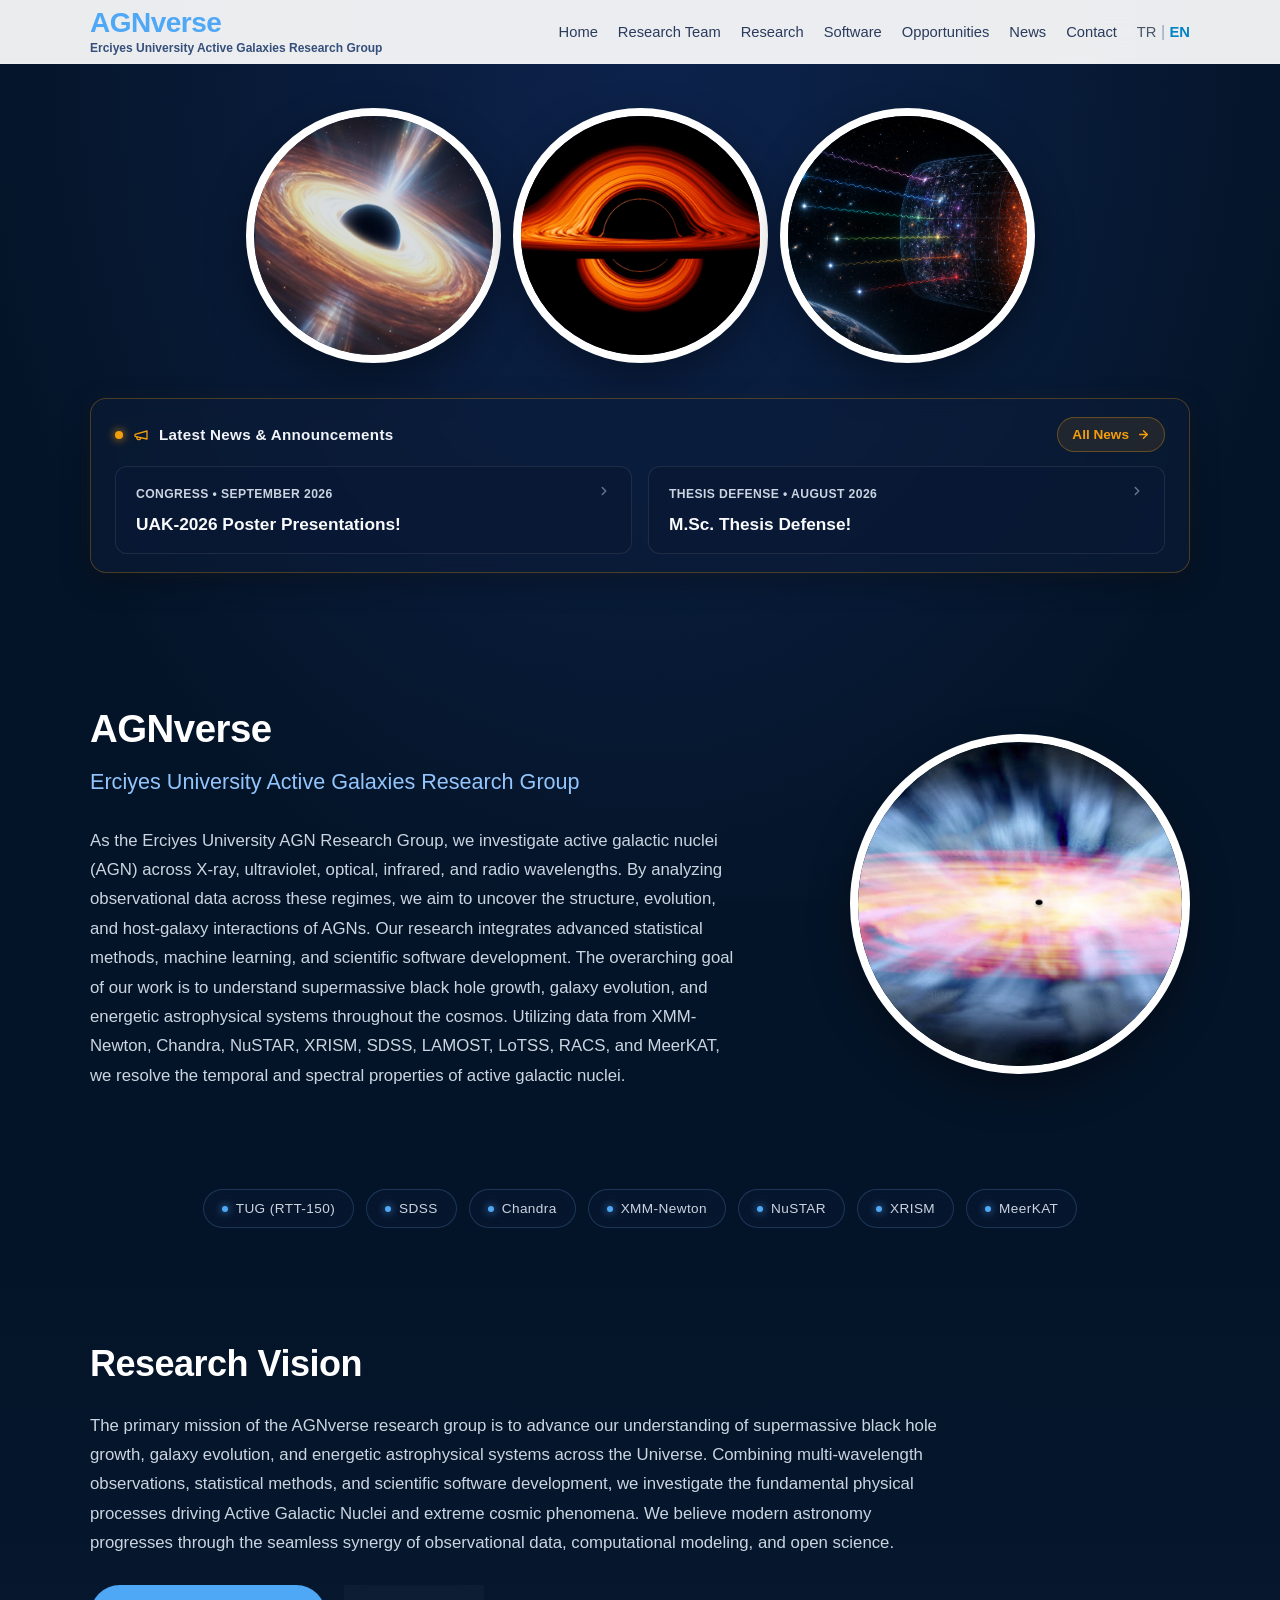
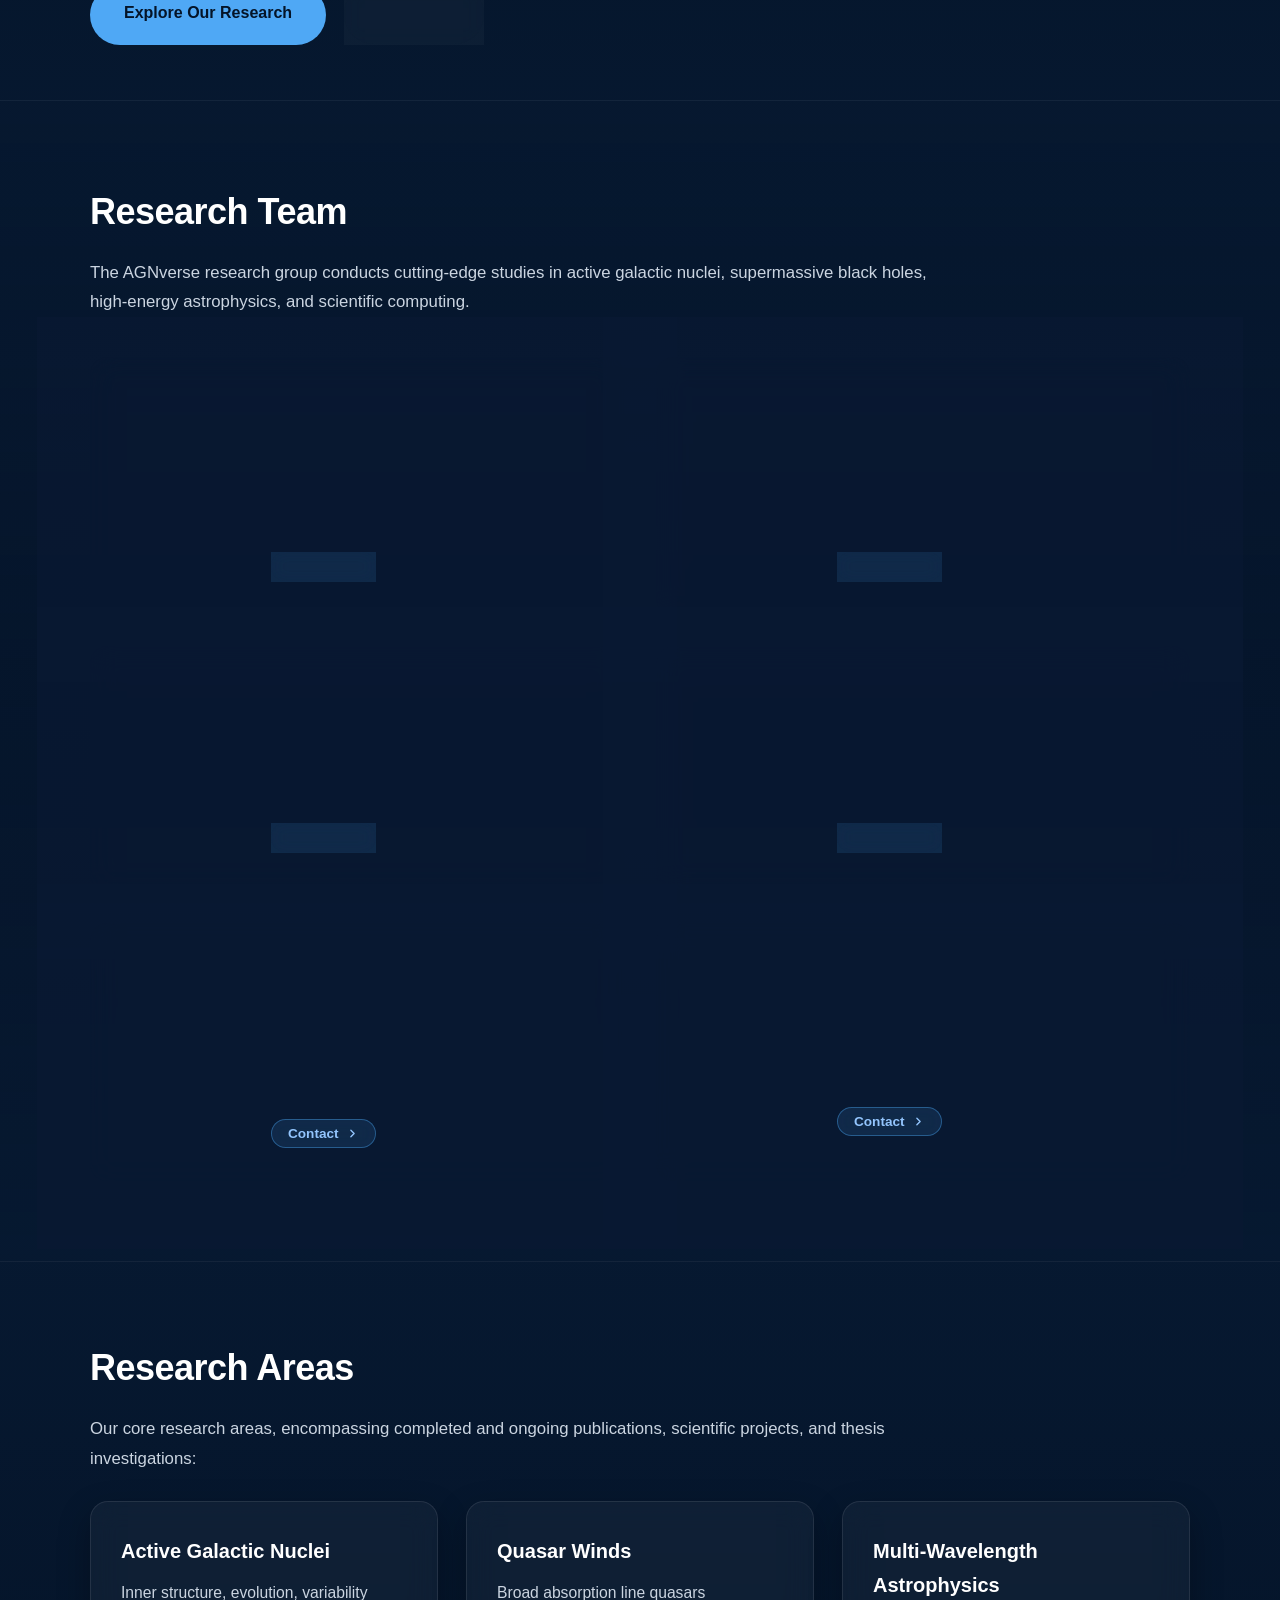
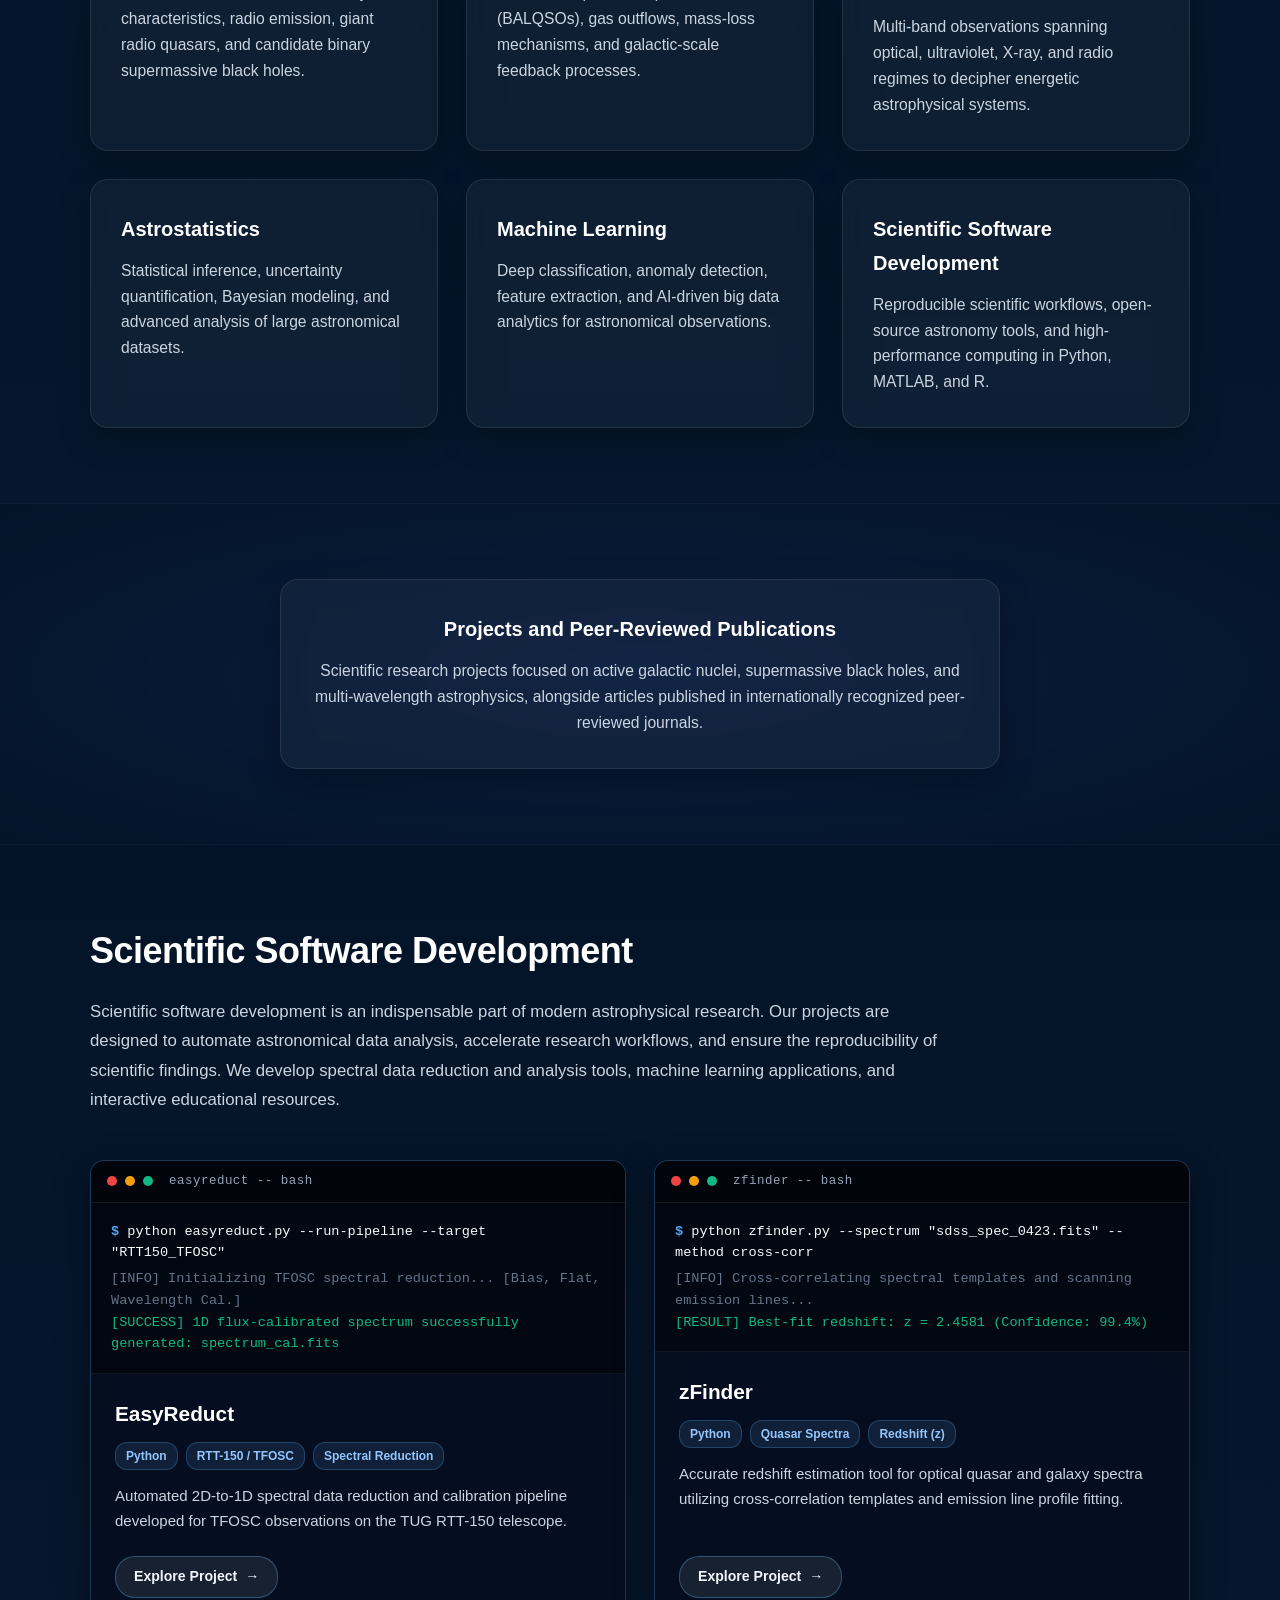
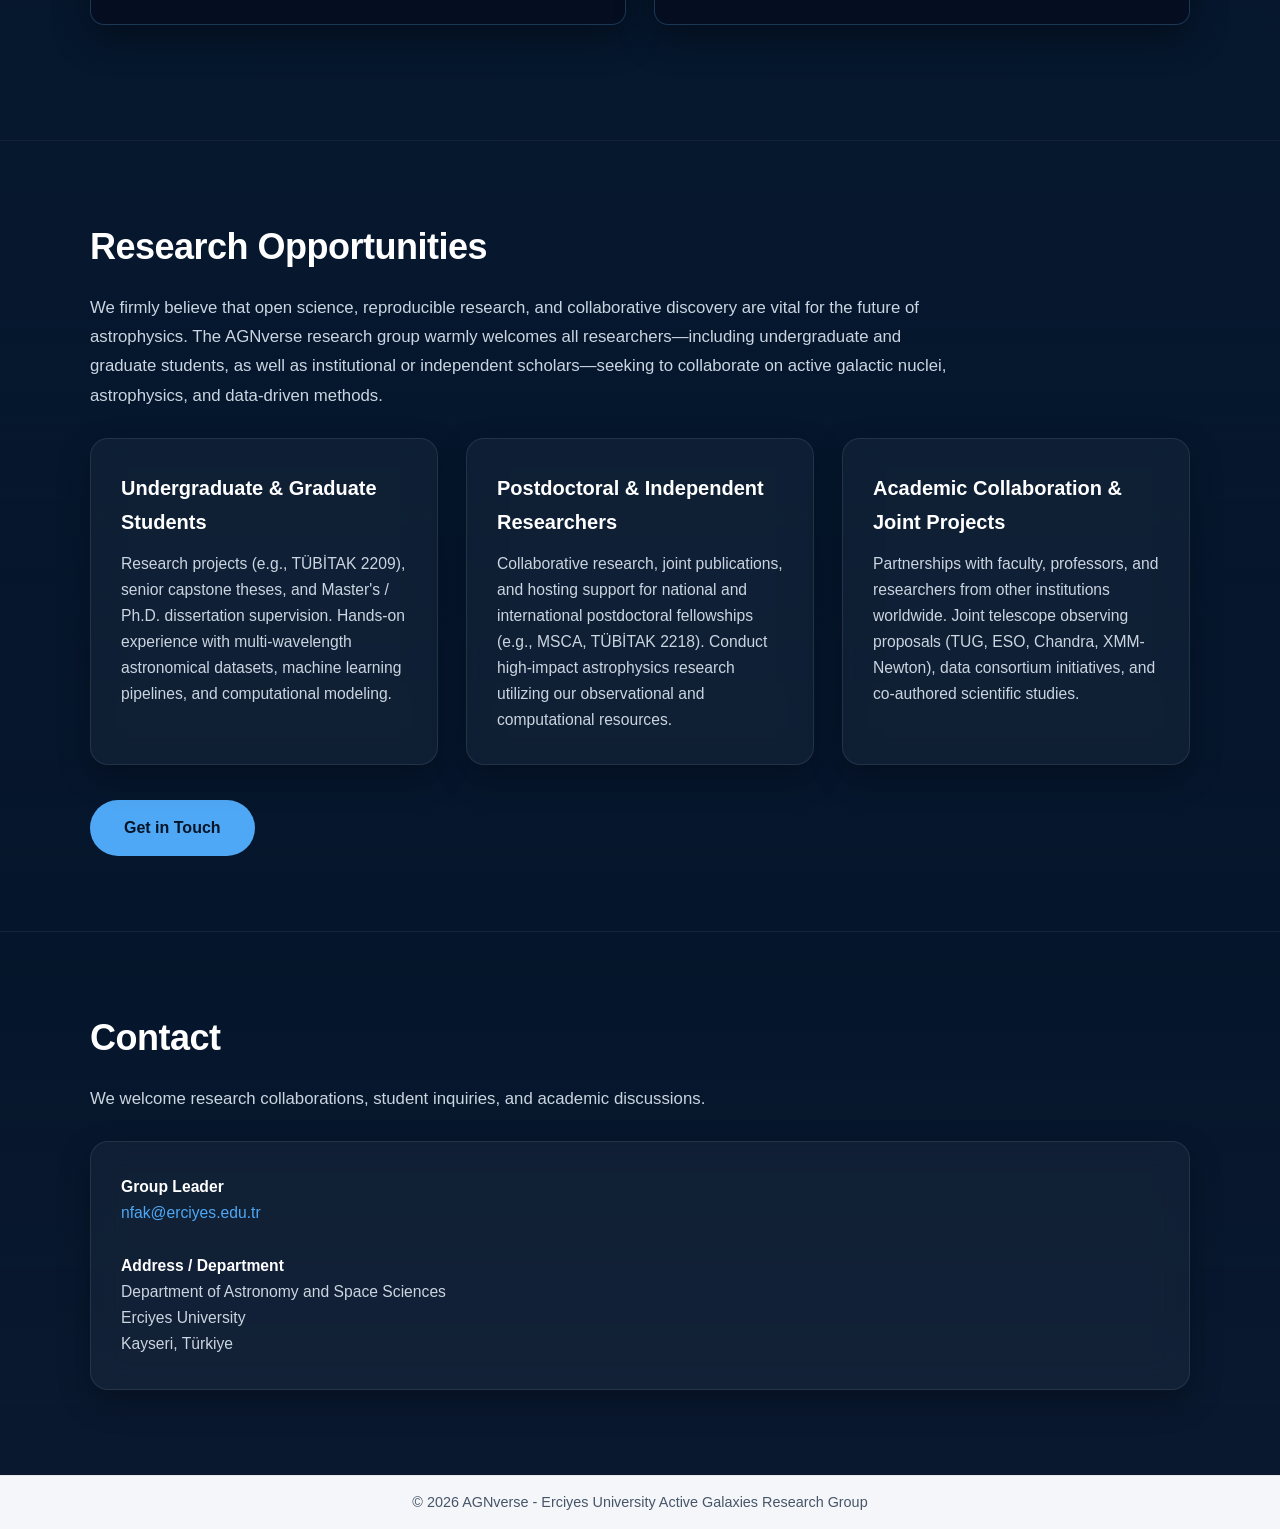
==== commit 7e02b8d0: "SH: whatever happens, happens" ====
--- a/en.html
+++ b/en.html
@@ -5,6 +5,8 @@
 
     <meta charset="UTF-8">
     <meta name="viewport" content="width=device-width, initial-scale=1.0">
+    <meta name="referrer" content="strict-origin-when-cross-origin">
+    <meta http-equiv="Content-Security-Policy" content="default-src 'self'; script-src 'self' 'unsafe-inline'; style-src 'self' 'unsafe-inline' https://fonts.googleapis.com; font-src 'self' https://fonts.gstatic.com; img-src 'self' data: https:; connect-src 'self' https:;">
 
     <title>AGNverse | Erciyes University Active Galaxies Research Group</title>
 
@@ -26,6 +28,12 @@
             <span class="logo-subtitle">Erciyes University Active Galaxies Research Group</span>
         </div>
 
+        <button class="mobile-menu-btn" id="mobileMenuBtn" aria-label="Toggle Menu" aria-expanded="false">
+            <span class="bar"></span>
+            <span class="bar"></span>
+            <span class="bar"></span>
+        </button>
+
         <nav>
 
             <ul class="menu">
@@ -34,7 +42,7 @@
 
                 <li><a href="#team">Research Team</a></li>
 
-                <li><a href="#publications">Publications</a></li>
+                <li><a href="#research">Research</a></li>
 
                 <li><a href="#software">Software</a></li>
 
@@ -76,6 +84,48 @@
 
     </div>
 
+</section>
+
+<section class="home-news-section">
+    <div class="container">
+        <div class="home-news-wrapper">
+            <div class="home-news-header">
+                <div class="home-news-badge">
+                    <span class="home-news-pulse"></span>
+                    <svg width="16" height="16" viewBox="0 0 24 24" fill="none" stroke="currentColor" stroke-width="2" stroke-linecap="round" stroke-linejoin="round" style="color: #f59e0b;"><path d="m3 11 18-5v12L3 14v-3z"/><path d="M11.6 16.8a3 3 0 1 1-5.8-1.6"/></svg>
+                    <span>Latest News &amp; Announcements</span>
+                </div>
+                <a href="news-en.html" class="home-news-all-btn">
+                    <span>All News</span>
+                    <svg width="13" height="13" viewBox="0 0 24 24" fill="none" stroke="currentColor" stroke-width="2.5" stroke-linecap="round" stroke-linejoin="round"><path d="M5 12h14"/><path d="m12 5 7 7-7 7"/></svg>
+                </a>
+            </div>
+            <div class="home-news-grid">
+                <a href="news-en.html#news-uak2026" class="home-news-card">
+                    <div class="home-news-card-header">
+                        <span class="home-news-tag">Congress &bull; September 2026</span>
+                        <span class="home-news-arrow"><svg width="14" height="14" viewBox="0 0 24 24" fill="none" stroke="currentColor" stroke-width="2.5" stroke-linecap="round" stroke-linejoin="round"><path d="m9 18 6-6-6-6"/></svg></span>
+                    </div>
+                    <h3 class="home-news-card-title">UAK-2026 Poster Presentations!</h3>
+                    <div class="home-news-card-body">
+                        <p class="home-news-preview">At the National Astronomy Congress (UAK-2026), scientific research co-authored and led by members of our group was presented during the e-poster sessions.</p>
+                        <span class="home-news-read-more">Click to read more &rarr;</span>
+                    </div>
+                </a>
+                <a href="news-en.html#news-suude-tez" class="home-news-card">
+                    <div class="home-news-card-header">
+                        <span class="home-news-tag">Thesis Defense &bull; August 2026</span>
+                        <span class="home-news-arrow"><svg width="14" height="14" viewBox="0 0 24 24" fill="none" stroke="currentColor" stroke-width="2.5" stroke-linecap="round" stroke-linejoin="round"><path d="m9 18 6-6-6-6"/></svg></span>
+                    </div>
+                    <h3 class="home-news-card-title">M.Sc. Thesis Defense!</h3>
+                    <div class="home-news-card-body">
+                        <p class="home-news-preview">Our research group graduate student Suude Bayram successfully defended her Master's thesis entitled “Identification of Radio-Loud Quasars Using LOFAR LoTSS Data” on July 28, 2026.</p>
+                        <span class="home-news-read-more">Click to read more &rarr;</span>
+                    </div>
+                </a>
+            </div>
+        </div>
+    </div>
 </section>
 
 <section class="hero">
@@ -198,18 +248,63 @@
                             <h4 class="card-back-name">Dr. Nurten Filiz Ak</h4>
                             <p class="card-back-role">Research Group Leader</p>
                             <div class="card-back-email">
-                                <div class="email-badge" title="Click to copy" data-email="nfilizak@erciyes.edu.tr">
-                                    <a href="mailto:nfilizak@erciyes.edu.tr" class="email-mailto-btn" title="Send Email">
+                                <div class="email-badge" title="Click to copy" data-email="nfak@erciyes.edu.tr">
+                                    <a href="mailto:nfak@erciyes.edu.tr" class="email-mailto-btn" title="Send Email">
                                         <svg width="15" height="15" viewBox="0 0 24 24" fill="none" stroke="currentColor" stroke-width="2" stroke-linecap="round" stroke-linejoin="round"><rect width="20" height="16" x="2" y="4" rx="2"/><path d="m22 7-8.97 5.7a1.94 1.94 0 0 1-2.06 0L2 7"/></svg>
                                     </a>
-                                    <span class="email-text">nfilizak@erciyes.edu.tr</span>
+                                    <span class="email-text">nfak@erciyes.edu.tr</span>
                                 </div>
                             </div>
                             <div class="team-links card-back-links">
-                                <a href="https://github.com/nfilizak" target="_blank">GitHub</a>
-                                <a href="https://nfilizak.github.io/" target="_blank">Web</a>
-                                <a href="https://scholar.google.com/citations?user=HhNbf2wAAAAJ" target="_blank">Google Scholar</a>
-                                <a href="https://orcid.org/0000-0003-3016-5490" target="_blank">ORCID</a>
+                                <a href="https://github.com/nfilizak" target="_blank" rel="noopener noreferrer">GitHub</a>
+                                <a href="https://nfilizak.github.io/" target="_blank" rel="noopener noreferrer">Web</a>
+                                <a href="https://scholar.google.com/citations?user=HhNbf2wAAAAJ" target="_blank" rel="noopener noreferrer">Google Scholar</a>
+                                <a href="https://orcid.org/0000-0003-3016-5490" target="_blank" rel="noopener noreferrer">ORCID</a>
+                            </div>
+                            <button class="flip-btn back-flip-btn" type="button" aria-label="Back to biography">
+                                <svg class="flip-icon-back" width="13" height="13" viewBox="0 0 24 24" fill="none" stroke="currentColor" stroke-width="2.5" stroke-linecap="round" stroke-linejoin="round"><path d="m15 18-6-6 6-6"/></svg>
+                                <span>Biography</span>
+                            </button>
+                        </div>
+                    </div>
+                </div>
+            </div>
+
+            <div class="team-member seyit-card" id="seyithokelek-card">
+                <div class="flip-inner">
+                    <div class="card-front">
+                        <div class="team-photo">
+                            <img src="assets/images/team/researcher_2.jpeg" alt="Seyit Hökelek" class="photo-seyit" style="object-position: center 18%;">
+                        </div>
+                        <div class="team-info">
+                            <h3>Seyit Hökelek</h3>
+                            <p class="team-role">Researcher / Ph.D. Student</p>
+                            <p class="team-bio">
+                                Investigating the structure and nature of AGNs through multi-wavelength observations and machine learning techniques.
+                            </p>
+                            <button class="flip-btn front-flip-btn" type="button" aria-label="Show contact information">
+                                <span>Contact</span>
+                                <svg class="flip-icon" width="13" height="13" viewBox="0 0 24 24" fill="none" stroke="currentColor" stroke-width="2.5" stroke-linecap="round" stroke-linejoin="round"><path d="m9 18 6-6-6-6"/></svg>
+                            </button>
+                        </div>
+                    </div>
+                    <div class="card-back">
+                        <div class="card-back-content">
+                            <h4 class="card-back-name">Seyit Hökelek</h4>
+                            <p class="card-back-role">Researcher / Ph.D. Student</p>
+                            <div class="card-back-email">
+                                <div class="email-badge" title="Click to copy" data-email="sthokelek@gmail.com">
+                                    <a href="mailto:sthokelek@gmail.com" class="email-mailto-btn" title="Send Email">
+                                        <svg width="15" height="15" viewBox="0 0 24 24" fill="none" stroke="currentColor" stroke-width="2" stroke-linecap="round" stroke-linejoin="round"><rect width="20" height="16" x="2" y="4" rx="2"/><path d="m22 7-8.97 5.7a1.94 1.94 0 0 1-2.06 0L2 7"/></svg>
+                                    </a>
+                                    <span class="email-text">sthokelek@gmail.com</span>
+                                </div>
+                            </div>
+                            <div class="team-links card-back-links">
+                                <a href="https://github.com/seyithokelek" target="_blank" rel="noopener noreferrer">GitHub</a>
+                                <a href="https://seyithokelek.github.io/" target="_blank" rel="noopener noreferrer">Web</a>
+                                <a href="https://scholar.google.com/citations?user=B_S19VgAAAAJ" target="_blank" rel="noopener noreferrer">Google Scholar</a>
+                                <a href="https://orcid.org/0000-0002-2534-0584" target="_blank" rel="noopener noreferrer">ORCID</a>
                             </div>
                             <button class="flip-btn back-flip-btn" type="button" aria-label="Back to biography">
                                 <svg class="flip-icon-back" width="13" height="13" viewBox="0 0 24 24" fill="none" stroke="currentColor" stroke-width="2.5" stroke-linecap="round" stroke-linejoin="round"><path d="m15 18-6-6 6-6"/></svg>
@@ -251,55 +346,10 @@
                                 </div>
                             </div>
                             <div class="team-links card-back-links">
-                                <a href="https://github.com/agnverse" target="_blank">GitHub</a>
+                                <a href="https://github.com/agnverse" target="_blank" rel="noopener noreferrer">GitHub</a>
                                 <a href="#">Web</a>
                                 <a href="#">Google Scholar</a>
-                                <a href="https://orcid.org" target="_blank">ORCID</a>
-                            </div>
-                            <button class="flip-btn back-flip-btn" type="button" aria-label="Back to biography">
-                                <svg class="flip-icon-back" width="13" height="13" viewBox="0 0 24 24" fill="none" stroke="currentColor" stroke-width="2.5" stroke-linecap="round" stroke-linejoin="round"><path d="m15 18-6-6 6-6"/></svg>
-                                <span>Biography</span>
-                            </button>
-                        </div>
-                    </div>
-                </div>
-            </div>
-
-            <div class="team-member seyit-card" id="seyithokelek-card">
-                <div class="flip-inner">
-                    <div class="card-front">
-                        <div class="team-photo">
-                            <img src="assets/images/team/researcher_2.jpeg" alt="Seyit Hökelek" class="photo-seyit" style="object-position: center 18%;">
-                        </div>
-                        <div class="team-info">
-                            <h3>Seyit Hökelek</h3>
-                            <p class="team-role">Researcher / Ph.D. Student</p>
-                            <p class="team-bio">
-                                Investigating the structure and nature of AGNs through multi-wavelength observations and machine learning techniques.
-                            </p>
-                            <button class="flip-btn front-flip-btn" type="button" aria-label="Show contact information">
-                                <span>Contact</span>
-                                <svg class="flip-icon" width="13" height="13" viewBox="0 0 24 24" fill="none" stroke="currentColor" stroke-width="2.5" stroke-linecap="round" stroke-linejoin="round"><path d="m9 18 6-6-6-6"/></svg>
-                            </button>
-                        </div>
-                    </div>
-                    <div class="card-back">
-                        <div class="card-back-content">
-                            <h4 class="card-back-name">Seyit Hökelek</h4>
-                            <p class="card-back-role">Researcher / Ph.D. Student</p>
-                            <div class="card-back-email">
-                                <div class="email-badge" title="Click to copy" data-email="sthokelek@gmail.com">
-                                    <a href="mailto:sthokelek@gmail.com" class="email-mailto-btn" title="Send Email">
-                                        <svg width="15" height="15" viewBox="0 0 24 24" fill="none" stroke="currentColor" stroke-width="2" stroke-linecap="round" stroke-linejoin="round"><rect width="20" height="16" x="2" y="4" rx="2"/><path d="m22 7-8.97 5.7a1.94 1.94 0 0 1-2.06 0L2 7"/></svg>
-                                    </a>
-                                    <span class="email-text">sthokelek@gmail.com</span>
-                                </div>
-                            </div>
-                            <div class="team-links card-back-links">
-                                <a href="https://github.com/seyithokelek" target="_blank">GitHub</a>
-                                <a href="https://seyithokelek.github.io/" target="_blank">Web</a>
-                                <a href="https://scholar.google.com/citations?user=B_S19VgAAAAJ" target="_blank">Google Scholar</a>
-                                <a href="https://orcid.org/0000-0002-2534-0584" target="_blank">ORCID</a>
+                                <a href="https://orcid.org" target="_blank" rel="noopener noreferrer">ORCID</a>
                             </div>
                             <button class="flip-btn back-flip-btn" type="button" aria-label="Back to biography">
                                 <svg class="flip-icon-back" width="13" height="13" viewBox="0 0 24 24" fill="none" stroke="currentColor" stroke-width="2.5" stroke-linecap="round" stroke-linejoin="round"><path d="m15 18-6-6 6-6"/></svg>
@@ -341,10 +391,55 @@
                                 </div>
                             </div>
                             <div class="team-links card-back-links">
-                                <a href="https://github.com/agnverse" target="_blank">GitHub</a>
+                                <a href="https://github.com/agnverse" target="_blank" rel="noopener noreferrer">GitHub</a>
                                 <a href="#">Web</a>
                                 <a href="#">Google Scholar</a>
-                                <a href="https://orcid.org" target="_blank">ORCID</a>
+                                <a href="https://orcid.org" target="_blank" rel="noopener noreferrer">ORCID</a>
+                            </div>
+                            <button class="flip-btn back-flip-btn" type="button" aria-label="Back to biography">
+                                <svg class="flip-icon-back" width="13" height="13" viewBox="0 0 24 24" fill="none" stroke="currentColor" stroke-width="2.5" stroke-linecap="round" stroke-linejoin="round"><path d="m15 18-6-6 6-6"/></svg>
+                                <span>Biography</span>
+                            </button>
+                        </div>
+                    </div>
+                </div>
+            </div>
+
+            <div class="team-member">
+                <div class="flip-inner">
+                    <div class="card-front">
+                        <div class="team-photo">
+                            <img src="assets/images/team/researcher-5.jpeg" alt="Birsu Hilal Eser">
+                        </div>
+                        <div class="team-info">
+                            <h3>Birsu Hilal Eser</h3>
+                            <p class="team-role">Researcher / M.Sc. Student</p>
+                            <p class="team-bio">
+                                Conducts research on quasar luminosity and mass functions, and the cosmological evolution of supermassive black holes.
+                            </p>
+                            <button class="flip-btn front-flip-btn" type="button" aria-label="Show contact information">
+                                <span>Contact</span>
+                                <svg class="flip-icon" width="13" height="13" viewBox="0 0 24 24" fill="none" stroke="currentColor" stroke-width="2.5" stroke-linecap="round" stroke-linejoin="round"><path d="m9 18 6-6-6-6"/></svg>
+                            </button>
+                        </div>
+                    </div>
+                    <div class="card-back">
+                        <div class="card-back-content">
+                            <h4 class="card-back-name">Birsu Hilal Eser</h4>
+                            <p class="card-back-role">Researcher / M.Sc. Student</p>
+                            <div class="card-back-email">
+                                <div class="email-badge" title="Click to copy" data-email="birsuhilal@">
+                                    <a href="mailto:birsuhilal@" class="email-mailto-btn" title="Send Email">
+                                        <svg width="15" height="15" viewBox="0 0 24 24" fill="none" stroke="currentColor" stroke-width="2" stroke-linecap="round" stroke-linejoin="round"><rect width="20" height="16" x="2" y="4" rx="2"/><path d="m22 7-8.97 5.7a1.94 1.94 0 0 1-2.06 0L2 7"/></svg>
+                                    </a>
+                                    <span class="email-text">birsuhilal@</span>
+                                </div>
+                            </div>
+                            <div class="team-links card-back-links">
+                                <a href="https://github.com/agnverse" target="_blank" rel="noopener noreferrer">GitHub</a>
+                                <a href="#">Web</a>
+                                <a href="#">Google Scholar</a>
+                                <a href="https://orcid.org" target="_blank" rel="noopener noreferrer">ORCID</a>
                             </div>
                             <button class="flip-btn back-flip-btn" type="button" aria-label="Back to biography">
                                 <svg class="flip-icon-back" width="13" height="13" viewBox="0 0 24 24" fill="none" stroke="currentColor" stroke-width="2.5" stroke-linecap="round" stroke-linejoin="round"><path d="m15 18-6-6 6-6"/></svg>
@@ -386,10 +481,10 @@
                                 </div>
                             </div>
                             <div class="team-links card-back-links">
-                                <a href="https://github.com/agnverse" target="_blank">GitHub</a>
+                                <a href="https://github.com/agnverse" target="_blank" rel="noopener noreferrer">GitHub</a>
                                 <a href="#">Web</a>
                                 <a href="#">Google Scholar</a>
-                                <a href="https://orcid.org" target="_blank">ORCID</a>
+                                <a href="https://orcid.org" target="_blank" rel="noopener noreferrer">ORCID</a>
                             </div>
                             <button class="flip-btn back-flip-btn" type="button" aria-label="Back to biography">
                                 <svg class="flip-icon-back" width="13" height="13" viewBox="0 0 24 24" fill="none" stroke="currentColor" stroke-width="2.5" stroke-linecap="round" stroke-linejoin="round"><path d="m15 18-6-6 6-6"/></svg>
@@ -498,50 +593,18 @@
 
 </section>
 
-<section id="publications">
+<section id="research">
 
     <div class="container">
 
-        <div class="grid">
+        <div class="research-single">
 
             <div class="card">
 
-                <div class="highlight-number">
-                    21
-                </div>
-
-                <h3>h-index</h3>
+                <h3>Projects and Peer-Reviewed Publications</h3>
 
                 <p class="highlight-text">
-                    Publications in leading international peer-reviewed journals focusing on Active Galactic Nuclei, radio galaxies, and supermassive black holes.
-                </p>
-
-            </div>
-
-            <div class="card">
-
-                <div class="highlight-number">
-                    5+
-                </div>
-
-                <h3>Research Software</h3>
-
-                <p class="highlight-text">
-                    Development of scientific software packages, analysis routines, and reproducible open-source research tools for astronomical data.
-                </p>
-
-            </div>
-
-            <div class="card">
-
-                <div class="highlight-number">
-                    8+
-                </div>
-
-                <h3>Student Mentorship</h3>
-
-                <p class="highlight-text">
-                    Research guidance and mentorship for undergraduate and graduate students in astrophysics, machine learning, and scientific programming.
+                    Scientific research projects focused on active galactic nuclei, supermassive black holes, and multi-wavelength astrophysics, alongside articles published in internationally recognized peer-reviewed journals.
                 </p>
 
             </div>
@@ -594,7 +657,7 @@
                     <p>
                         Automated 2D-to-1D spectral data reduction and calibration pipeline developed for TFOSC observations on the TUG RTT-150 telescope.
                     </p>
-                    <a href="https://seyithokelek.github.io/projects/EasyReduct/" target="_blank" class="terminal-btn">
+                    <a href="https://seyithokelek.github.io/projects/EasyReduct/" target="_blank" rel="noopener noreferrer" class="terminal-btn">
                         <span>Explore Project</span> &rarr;
                     </a>
                 </div>
@@ -622,7 +685,7 @@
                     <p>
                         Accurate redshift estimation tool for optical quasar and galaxy spectra utilizing cross-correlation templates and emission line profile fitting.
                     </p>
-                    <a href="https://seyithokelek.github.io/projects/zFinder/" target="_blank" class="terminal-btn">
+                    <a href="https://seyithokelek.github.io/projects/zFinder/" target="_blank" rel="noopener noreferrer" class="terminal-btn">
                         <span>Explore Project</span> &rarr;
                     </a>
                 </div>
@@ -714,8 +777,8 @@
 
                 <strong>Group Leader</strong><br>
 
-                <a href="mailto:nfilizak@erciyes.edu.tr">
-                    nfilizak@erciyes.edu.tr
+                <a href="mailto:nfak@erciyes.edu.tr">
+                    nfak@erciyes.edu.tr
                 </a>
 
             </p>
@@ -861,6 +924,35 @@
         });
     });
 })();
+
+(function() {
+    const btn = document.getElementById('mobileMenuBtn');
+    const menu = document.querySelector('.menu');
+    if (!btn || !menu) return;
+
+    btn.addEventListener('click', function(e) {
+        e.stopPropagation();
+        const isOpen = menu.classList.toggle('active');
+        btn.classList.toggle('active');
+        btn.setAttribute('aria-expanded', isOpen);
+    });
+
+    menu.querySelectorAll('a').forEach(function(link) {
+        link.addEventListener('click', function() {
+            menu.classList.remove('active');
+            btn.classList.remove('active');
+            btn.setAttribute('aria-expanded', 'false');
+        });
+    });
+
+    document.addEventListener('click', function(e) {
+        if (!btn.contains(e.target) && !menu.contains(e.target) && menu.classList.contains('active')) {
+            menu.classList.remove('active');
+            btn.classList.remove('active');
+            btn.setAttribute('aria-expanded', 'false');
+        }
+    });
+})();
 </script>
 
 </body>
--- a/assets/css/style.css
+++ b/assets/css/style.css
@@ -422,6 +422,7 @@
 
 }
 
+#research,
 #publications{
 
     background:radial-gradient(ellipse at 50% 50%, rgba(30, 58, 138, 0.22) 0%, rgba(4, 20, 40, 0.5) 100%);
@@ -576,6 +577,16 @@
 
 }
 
+.research-single{
+
+    max-width:720px;
+
+    margin:0 auto;
+
+    text-align:center;
+
+}
+
 footer{
 
     background:#f4f6f9;
@@ -618,50 +629,133 @@
 
 }
 
+.mobile-menu-btn {
+    display: none;
+    background: transparent;
+    border: none;
+    cursor: pointer;
+    padding: 8px 6px;
+    flex-direction: column;
+    justify-content: center;
+    gap: 5px;
+    z-index: 1002;
+}
+
+.mobile-menu-btn .bar {
+    width: 25px;
+    height: 3px;
+    background-color: #1e3a8a;
+    border-radius: 3px;
+    transition: all 0.3s cubic-bezier(0.4, 0, 0.2, 1);
+}
+
+.mobile-menu-btn.active .bar:nth-child(1) {
+    transform: translateY(8px) rotate(45deg);
+}
+
+.mobile-menu-btn.active .bar:nth-child(2) {
+    opacity: 0;
+}
+
+.mobile-menu-btn.active .bar:nth-child(3) {
+    transform: translateY(-8px) rotate(-45deg);
+}
+
 @media(max-width:950px){
 
+.mobile-menu-btn {
+    display: flex;
+}
+
 .hero{
-
     flex-direction:column-reverse;
-
     text-align:center;
-
-    padding-top:180px;
-
+    padding-top:30px;
 }
 
 .hero-text p{
-
     margin:auto;
-
     margin-bottom:20px;
-
 }
 
 .button-group{
-
     justify-content:center;
-
-}
-
-.menu{
-
-    display:none;
-
+}
+
+.menu {
+    display: flex;
+    flex-direction: column;
+    align-items: center;
+    position: fixed;
+    top: 66px;
+    left: 0;
+    width: 100%;
+    background: rgba(255, 255, 255, 0.98);
+    backdrop-filter: blur(16px);
+    -webkit-backdrop-filter: blur(16px);
+    padding: 16px 0 24px 0;
+    gap: 0;
+    border-bottom: 2px solid rgba(14, 116, 204, 0.2);
+    box-shadow: 0 16px 36px rgba(0, 0, 0, 0.2);
+    transform: translateY(-130%);
+    opacity: 0;
+    visibility: hidden;
+    transition: transform 0.35s cubic-bezier(0.4, 0, 0.2, 1), opacity 0.3s ease, visibility 0.35s;
+    z-index: 999;
+    max-height: calc(100vh - 66px);
+    overflow-y: auto;
+}
+
+.menu.active {
+    transform: translateY(0);
+    opacity: 1;
+    visibility: visible;
+}
+
+.menu li {
+    width: 100%;
+    text-align: center;
+}
+
+.menu a {
+    display: block;
+    padding: 13px 20px;
+    font-size: 1.05rem;
+    font-weight: 600;
+    color: #1e3a8a;
+    border-bottom: 1px solid rgba(0, 0, 0, 0.04);
+    transition: background 0.2s ease, color 0.2s ease;
+}
+
+.menu a:hover {
+    background: rgba(14, 116, 204, 0.08);
+    color: #0284c7;
+}
+
+.menu .language-switch {
+    display: flex;
+    justify-content: center;
+    align-items: center;
+    gap: 12px;
+    padding: 16px 20px 6px 20px;
+    width: auto;
+}
+
+.menu .language-switch a {
+    display: inline-block;
+    padding: 6px 16px;
+    border: 1px solid rgba(14, 116, 204, 0.3);
+    border-radius: 6px;
+    font-size: 0.92rem;
 }
 
 .hero-text h1{
-
-    font-size:3.2rem;
-
+    font-size:2.8rem;
 }
 
 .hero-image img{
-
-    width:250px;
-
-    height:250px;
-
+    width:220px;
+    height:220px;
 }
 
 }
@@ -980,6 +1074,14 @@
 
 @media (max-width: 500px) {
 
+    .logo-title {
+        font-size: 1.4rem;
+    }
+
+    .logo-subtitle {
+        font-size: 0.68rem;
+    }
+
     .card-front {
         flex-direction: column;
         text-align: center;
@@ -988,6 +1090,33 @@
 
     .card-back-links {
         justify-content: center;
+    }
+
+    .showcase-item img {
+        width: min(180px, 60vw);
+        height: min(180px, 60vw);
+        border-width: 5px;
+    }
+
+    .top-showcase {
+        padding-top: 85px;
+        padding-bottom: 20px;
+    }
+
+    .home-news-wrapper {
+        padding: 14px 16px;
+    }
+
+    .home-news-card {
+        padding: 14px 16px;
+    }
+
+    .home-news-card-title {
+        font-size: 1.02rem;
+    }
+
+    .news-header-wrap h1 {
+        font-size: 2rem;
     }
 
 }
@@ -1316,7 +1445,7 @@
     background: rgba(10, 25, 52, 0.65);
     padding: 5px;
     border-radius: 30px;
-    border: 1px solid rgba(104, 174, 236, 0.25);
+    border: 1px solid rgba(245, 158, 11, 0.28);
     box-shadow: 0 4px 18px rgba(0,0,0,0.35);
     gap: 4px;
 }
@@ -1338,13 +1467,14 @@
 }
 
 .view-btn:hover {
-    color: #ffffff;
+    color: #fbbf24;
 }
 
 .view-btn.active {
-    background: var(--accent);
+    background: #f59e0b;
     color: #041428;
-    box-shadow: 0 0 14px rgba(79, 168, 245, 0.4);
+    font-weight: 700;
+    box-shadow: 0 0 16px rgba(245, 158, 11, 0.45);
 }
 
 .news-timeline {
@@ -1361,7 +1491,7 @@
     bottom: 15px;
     left: 8px;
     width: 2px;
-    background: linear-gradient(180deg, var(--accent) 0%, rgba(104, 174, 236, 0.1) 100%);
+    background: linear-gradient(180deg, #f59e0b 0%, rgba(245, 158, 11, 0.12) 100%);
 }
 
 .timeline-item {
@@ -1377,14 +1507,14 @@
     height: 18px;
     border-radius: 50%;
     background: #041428;
-    border: 3px solid var(--accent);
-    box-shadow: 0 0 12px rgba(79, 168, 245, 0.6);
+    border: 3px solid #f59e0b;
+    box-shadow: 0 0 14px rgba(245, 158, 11, 0.65);
     z-index: 2;
 }
 
 .timeline-card {
     background: rgba(10, 25, 52, 0.65);
-    border: 1px solid rgba(104, 174, 236, 0.25);
+    border: 1px solid rgba(245, 158, 11, 0.22);
     border-radius: 16px;
     padding: 26px 30px;
     backdrop-filter: blur(14px);
@@ -1393,16 +1523,16 @@
 }
 
 .timeline-card:hover {
-    border-color: rgba(104, 174, 236, 0.6);
+    border-color: rgba(245, 158, 11, 0.55);
     transform: translateX(4px);
-    box-shadow: 0 16px 45px rgba(0, 0, 0, 0.45), 0 0 20px rgba(79, 168, 245, 0.2);
+    box-shadow: 0 16px 45px rgba(0, 0, 0, 0.45), 0 0 22px rgba(245, 158, 11, 0.18);
 }
 
 .news-date-badge {
     display: inline-block;
     font-size: 0.8rem;
     font-weight: 700;
-    color: var(--accent);
+    color: #f59e0b;
     letter-spacing: 0.5px;
     margin-bottom: 8px;
     text-transform: uppercase;
@@ -1432,7 +1562,7 @@
 
 .compact-item {
     background: rgba(10, 25, 52, 0.65);
-    border: 1px solid rgba(104, 174, 236, 0.22);
+    border: 1px solid rgba(245, 158, 11, 0.2);
     border-radius: 12px;
     overflow: hidden;
     backdrop-filter: blur(12px);
@@ -1441,9 +1571,9 @@
 }
 
 .compact-item:hover {
-    border-color: rgba(104, 174, 236, 0.55);
+    border-color: rgba(245, 158, 11, 0.5);
     background: rgba(14, 35, 72, 0.75);
-    box-shadow: 0 8px 24px rgba(0, 0, 0, 0.35);
+    box-shadow: 0 8px 24px rgba(0, 0, 0, 0.35), 0 0 18px rgba(245, 158, 11, 0.15);
 }
 
 .compact-header {
@@ -1465,19 +1595,19 @@
 
 .compact-title::before {
     content: '✦';
-    color: var(--accent);
+    color: #f59e0b;
     font-size: 0.85rem;
 }
 
 .compact-date {
     font-size: 0.85rem;
     font-weight: 600;
-    color: #94a3b8;
+    color: #cbd5e1;
     white-space: nowrap;
     padding: 4px 12px;
     border-radius: 14px;
-    background: rgba(255, 255, 255, 0.05);
-    border: 1px solid rgba(255, 255, 255, 0.1);
+    background: rgba(245, 158, 11, 0.08);
+    border: 1px solid rgba(245, 158, 11, 0.2);
 }
 
 .compact-body {
@@ -1491,9 +1621,9 @@
 
 .compact-item:hover .compact-body,
 .compact-item.expanded .compact-body {
-    max-height: 250px;
+    max-height: 800px;
     padding: 16px 24px 20px 24px;
-    border-top-color: rgba(104, 174, 236, 0.15);
+    border-top-color: rgba(245, 158, 11, 0.18);
 }
 
 .compact-body p {
@@ -1503,3 +1633,276 @@
     margin: 0;
 }
 
+.timeline-card a,
+.compact-body a {
+    color: #f59e0b;
+    text-decoration: none;
+    transition: color 0.2s ease, text-decoration 0.2s ease;
+}
+
+.timeline-card a:hover,
+.compact-body a:hover {
+    color: #fbbf24;
+    text-decoration: underline;
+}
+
+.news-presentation-list {
+    list-style: none;
+    padding: 0;
+    margin: 16px 0 0 0;
+    display: flex;
+    flex-direction: column;
+    gap: 12px;
+}
+
+.news-presentation-list li {
+    padding: 10px 14px;
+    background: rgba(255, 255, 255, 0.03);
+    border: 1px solid rgba(255, 255, 255, 0.06);
+    border-radius: 8px;
+    line-height: 1.55;
+    font-size: 0.94rem;
+    color: var(--secondary);
+    transition: border-color 0.25s ease, background 0.25s ease;
+}
+
+.news-presentation-list li:hover {
+    border-color: rgba(245, 158, 11, 0.35);
+    background: rgba(245, 158, 11, 0.04);
+}
+
+.news-presentation-list li strong a,
+.news-presentation-list li a strong {
+    color: #e2e8f0;
+    font-size: 0.96rem;
+    transition: color 0.2s ease;
+}
+
+.news-presentation-list li a:hover strong,
+.news-presentation-list li strong a:hover {
+    color: #fbbf24;
+}
+
+.news-authors {
+    display: block;
+    margin-top: 4px;
+    font-size: 0.85rem;
+    color: #94a3b8;
+}
+
+/* ----------------------------------------------------
+   HOME LATEST NEWS PREVIEW STRIP
+   ---------------------------------------------------- */
+.home-news-section {
+    padding: 0 0 35px 0;
+}
+
+.home-news-wrapper {
+    background: rgba(14, 30, 58, 0.45);
+    border: 1px solid rgba(245, 158, 11, 0.28);
+    border-radius: 16px;
+    padding: 18px 24px;
+    backdrop-filter: blur(10px);
+    box-shadow: 0 10px 30px rgba(0, 0, 0, 0.25), 0 0 25px rgba(245, 158, 11, 0.05);
+}
+
+.home-news-header {
+    display: flex;
+    justify-content: space-between;
+    align-items: center;
+    margin-bottom: 14px;
+    flex-wrap: wrap;
+    gap: 12px;
+}
+
+.home-news-badge {
+    display: inline-flex;
+    align-items: center;
+    gap: 10px;
+    font-size: 0.95rem;
+    font-weight: 700;
+    color: #f1f5f9;
+    letter-spacing: 0.3px;
+}
+
+.home-news-badge i,
+.home-news-badge svg {
+    color: #f59e0b;
+    font-size: 0.95rem;
+}
+
+.home-news-pulse {
+    width: 8px;
+    height: 8px;
+    border-radius: 50%;
+    background: #f59e0b;
+    box-shadow: 0 0 10px #f59e0b;
+    display: inline-block;
+    animation: newsPulse 2s infinite ease-in-out;
+}
+
+@keyframes newsPulse {
+    0%, 100% {
+        transform: scale(1);
+        opacity: 1;
+        box-shadow: 0 0 8px #f59e0b;
+    }
+    50% {
+        transform: scale(1.3);
+        opacity: 0.85;
+        box-shadow: 0 0 14px #fbbf24, 0 0 22px rgba(245, 158, 11, 0.6);
+    }
+}
+
+.home-news-all-btn {
+    display: inline-flex;
+    align-items: center;
+    gap: 8px;
+    font-size: 0.85rem;
+    font-weight: 600;
+    color: #f59e0b;
+    text-decoration: none;
+    padding: 5px 14px;
+    border-radius: 20px;
+    background: rgba(245, 158, 11, 0.1);
+    border: 1px solid rgba(245, 158, 11, 0.32);
+    transition: all 0.3s ease;
+}
+
+.home-news-all-btn:hover {
+    background: rgba(245, 158, 11, 0.22);
+    color: #ffffff;
+    transform: translateX(3px);
+    border-color: rgba(251, 191, 36, 0.7);
+    box-shadow: 0 0 16px rgba(245, 158, 11, 0.35);
+}
+
+.home-news-grid {
+    display: grid;
+    grid-template-columns: repeat(auto-fit, minmax(300px, 1fr));
+    gap: 16px;
+    align-items: start;
+}
+
+.home-news-card {
+    display: flex;
+    flex-direction: column;
+    text-decoration: none;
+    background: rgba(10, 25, 52, 0.75);
+    border: 1px solid rgba(255, 255, 255, 0.09);
+    border-radius: 12px;
+    padding: 16px 20px;
+    transition: all 0.35s cubic-bezier(0.4, 0, 0.2, 1);
+    position: relative;
+    cursor: pointer;
+}
+
+.home-news-card:hover {
+    background: rgba(16, 38, 76, 0.92);
+    border-color: rgba(245, 158, 11, 0.5);
+    box-shadow: 0 10px 28px rgba(0, 0, 0, 0.4), 0 0 20px rgba(245, 158, 11, 0.2);
+    transform: translateY(-2px);
+}
+
+.home-news-card-header {
+    display: flex;
+    justify-content: space-between;
+    align-items: center;
+    margin-bottom: 8px;
+}
+
+.home-news-tag {
+    font-size: 0.76rem;
+    font-weight: 600;
+    color: #cbd5e1;
+    letter-spacing: 0.4px;
+    text-transform: uppercase;
+}
+
+.home-news-arrow {
+    font-size: 0.82rem;
+    color: #64748b;
+    transition: transform 0.3s ease, color 0.3s ease;
+}
+
+.home-news-card:hover .home-news-arrow {
+    transform: translateX(4px);
+    color: #f59e0b;
+}
+
+.home-news-card-title {
+    font-size: 1.08rem;
+    font-weight: 700;
+    color: #f8fafc;
+    line-height: 1.35;
+    margin: 0;
+    transition: color 0.3s ease;
+}
+
+.home-news-card:hover .home-news-card-title {
+    color: #fbbf24;
+}
+
+.home-news-card-body {
+    max-height: 0;
+    opacity: 0;
+    overflow: hidden;
+    transform: translateY(-4px);
+    transition: max-height 0.4s cubic-bezier(0.4, 0, 0.2, 1), opacity 0.35s ease, transform 0.35s ease, margin-top 0.35s ease;
+    margin-top: 0;
+}
+
+.home-news-card:hover .home-news-card-body {
+    max-height: 180px;
+    opacity: 1;
+    transform: translateY(0);
+    margin-top: 10px;
+}
+
+.home-news-preview {
+    font-size: 0.90rem;
+    color: #cbd5e1;
+    line-height: 1.55;
+    margin: 0 0 8px 0;
+}
+
+.home-news-read-more {
+    display: inline-flex;
+    align-items: center;
+    gap: 6px;
+    font-size: 0.84rem;
+    font-weight: 600;
+    color: #f59e0b;
+    transition: color 0.2s ease;
+}
+
+.home-news-card:hover .home-news-read-more {
+    color: #fde68a;
+    text-decoration: underline;
+}
+
+/* Timeline & Compact Target Jumping & Scroll-margin */
+.timeline-item,
+.compact-item {
+    scroll-margin-top: 110px;
+}
+
+.timeline-item:target .timeline-card,
+.compact-item:target {
+    border-color: #f59e0b;
+    box-shadow: 0 0 28px rgba(245, 158, 11, 0.45);
+    animation: newsTargetGlow 2.5s ease-out;
+}
+
+@keyframes newsTargetGlow {
+    0% {
+        box-shadow: 0 0 35px rgba(245, 158, 11, 0.7);
+        border-color: #fbbf24;
+    }
+    100% {
+        box-shadow: var(--shadow);
+        border-color: rgba(245, 158, 11, 0.25);
+    }
+}
+
+
